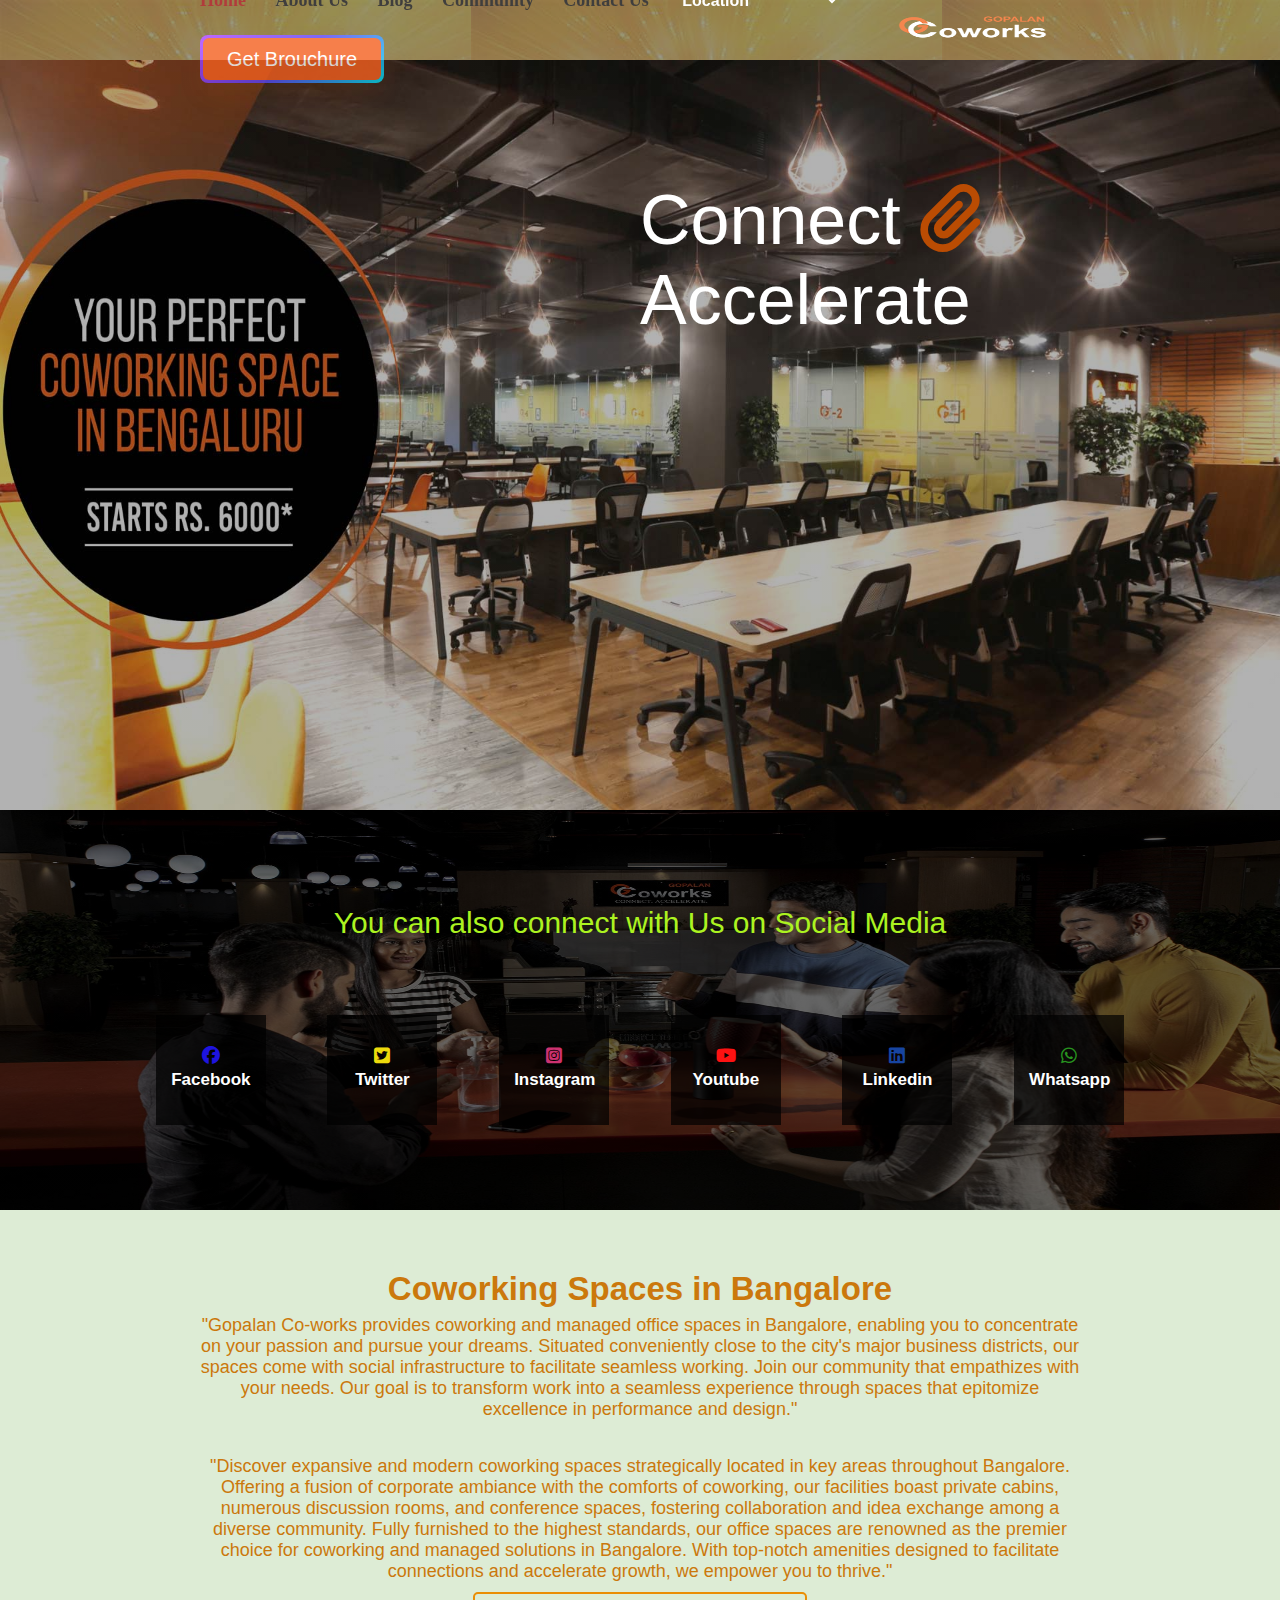
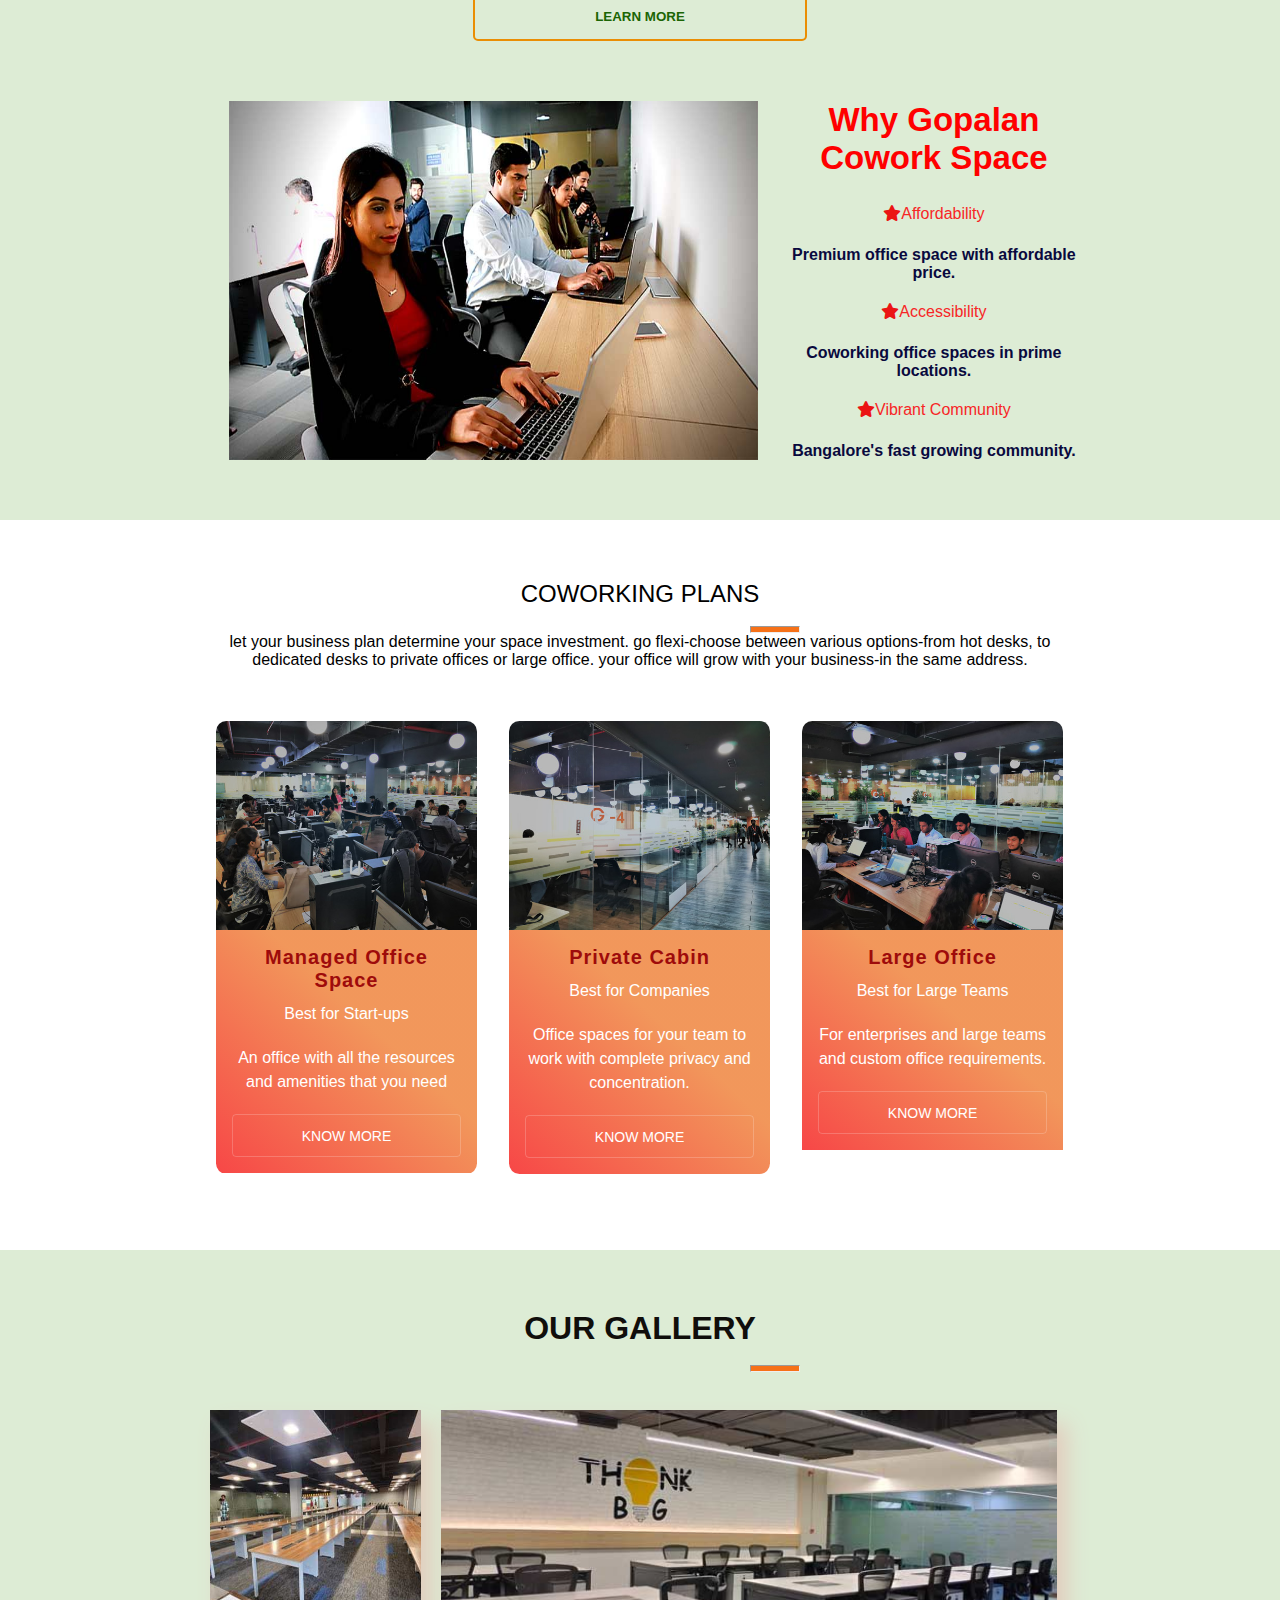
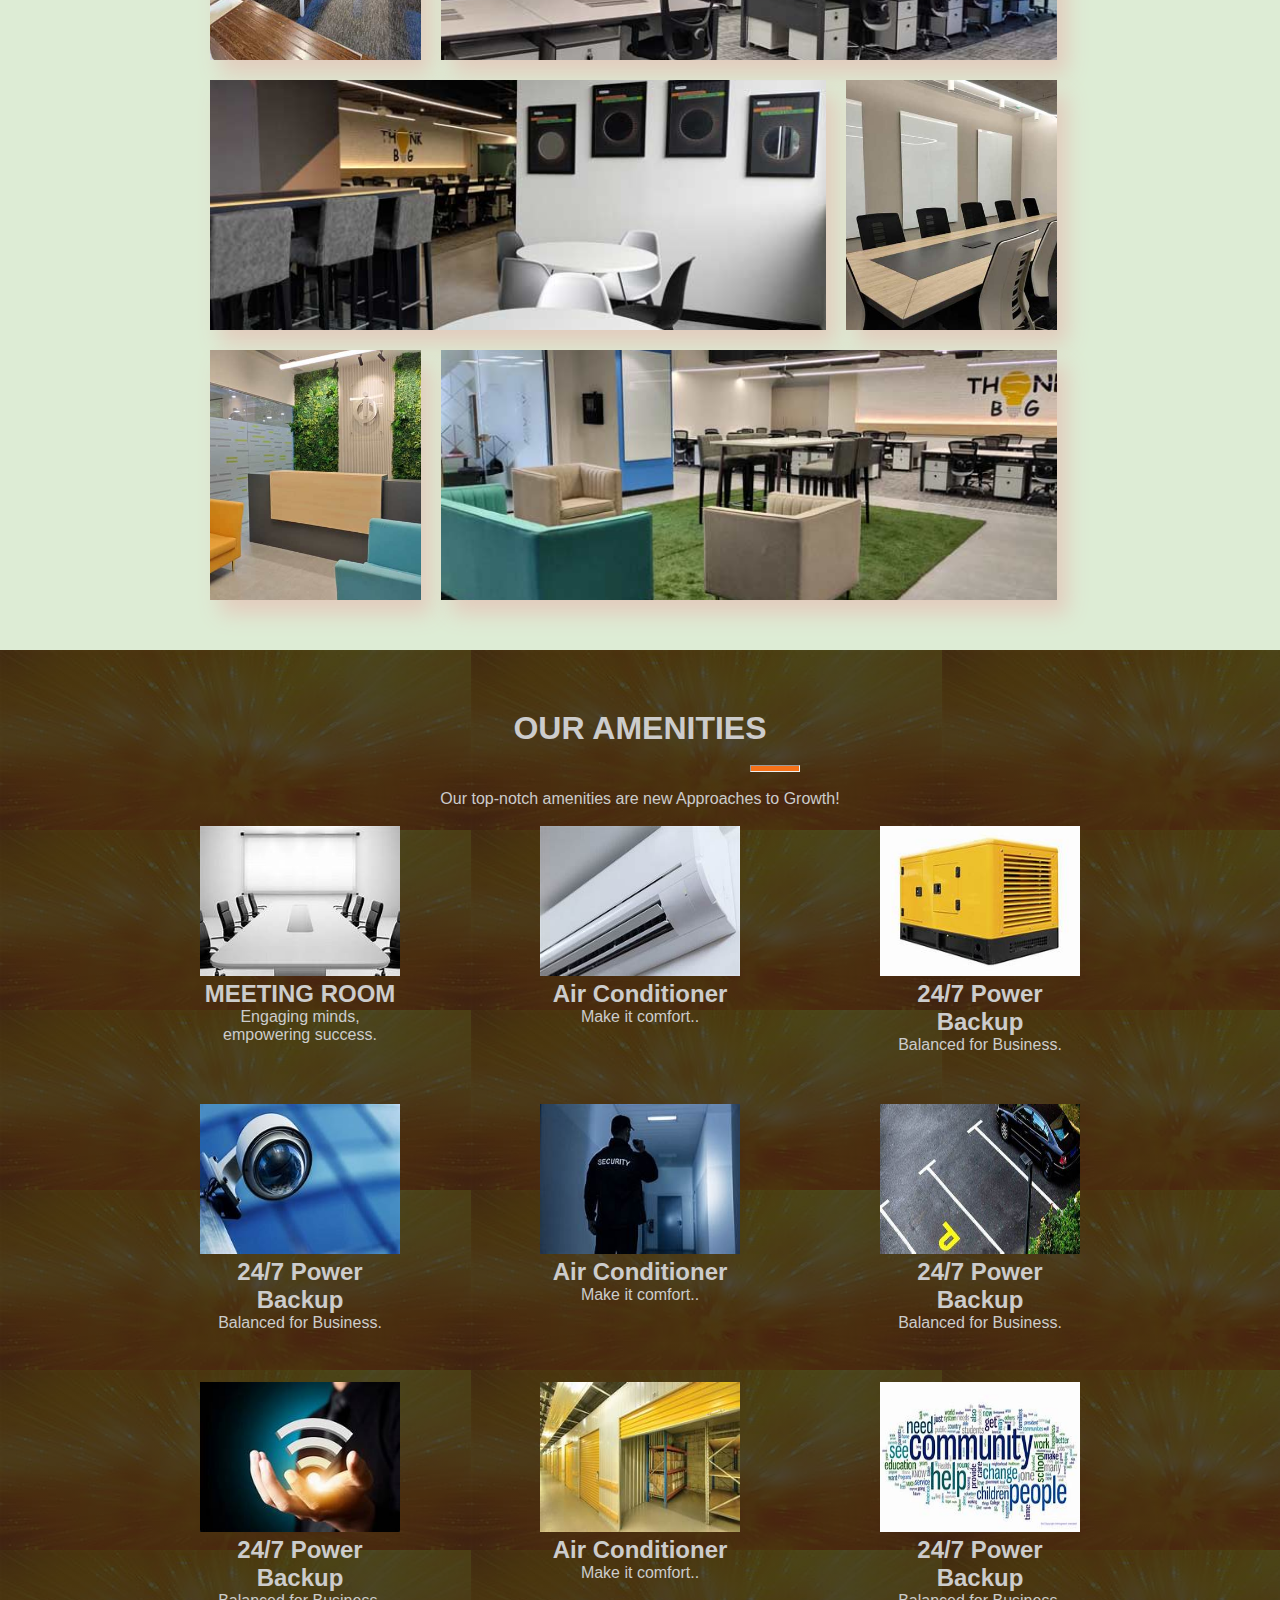
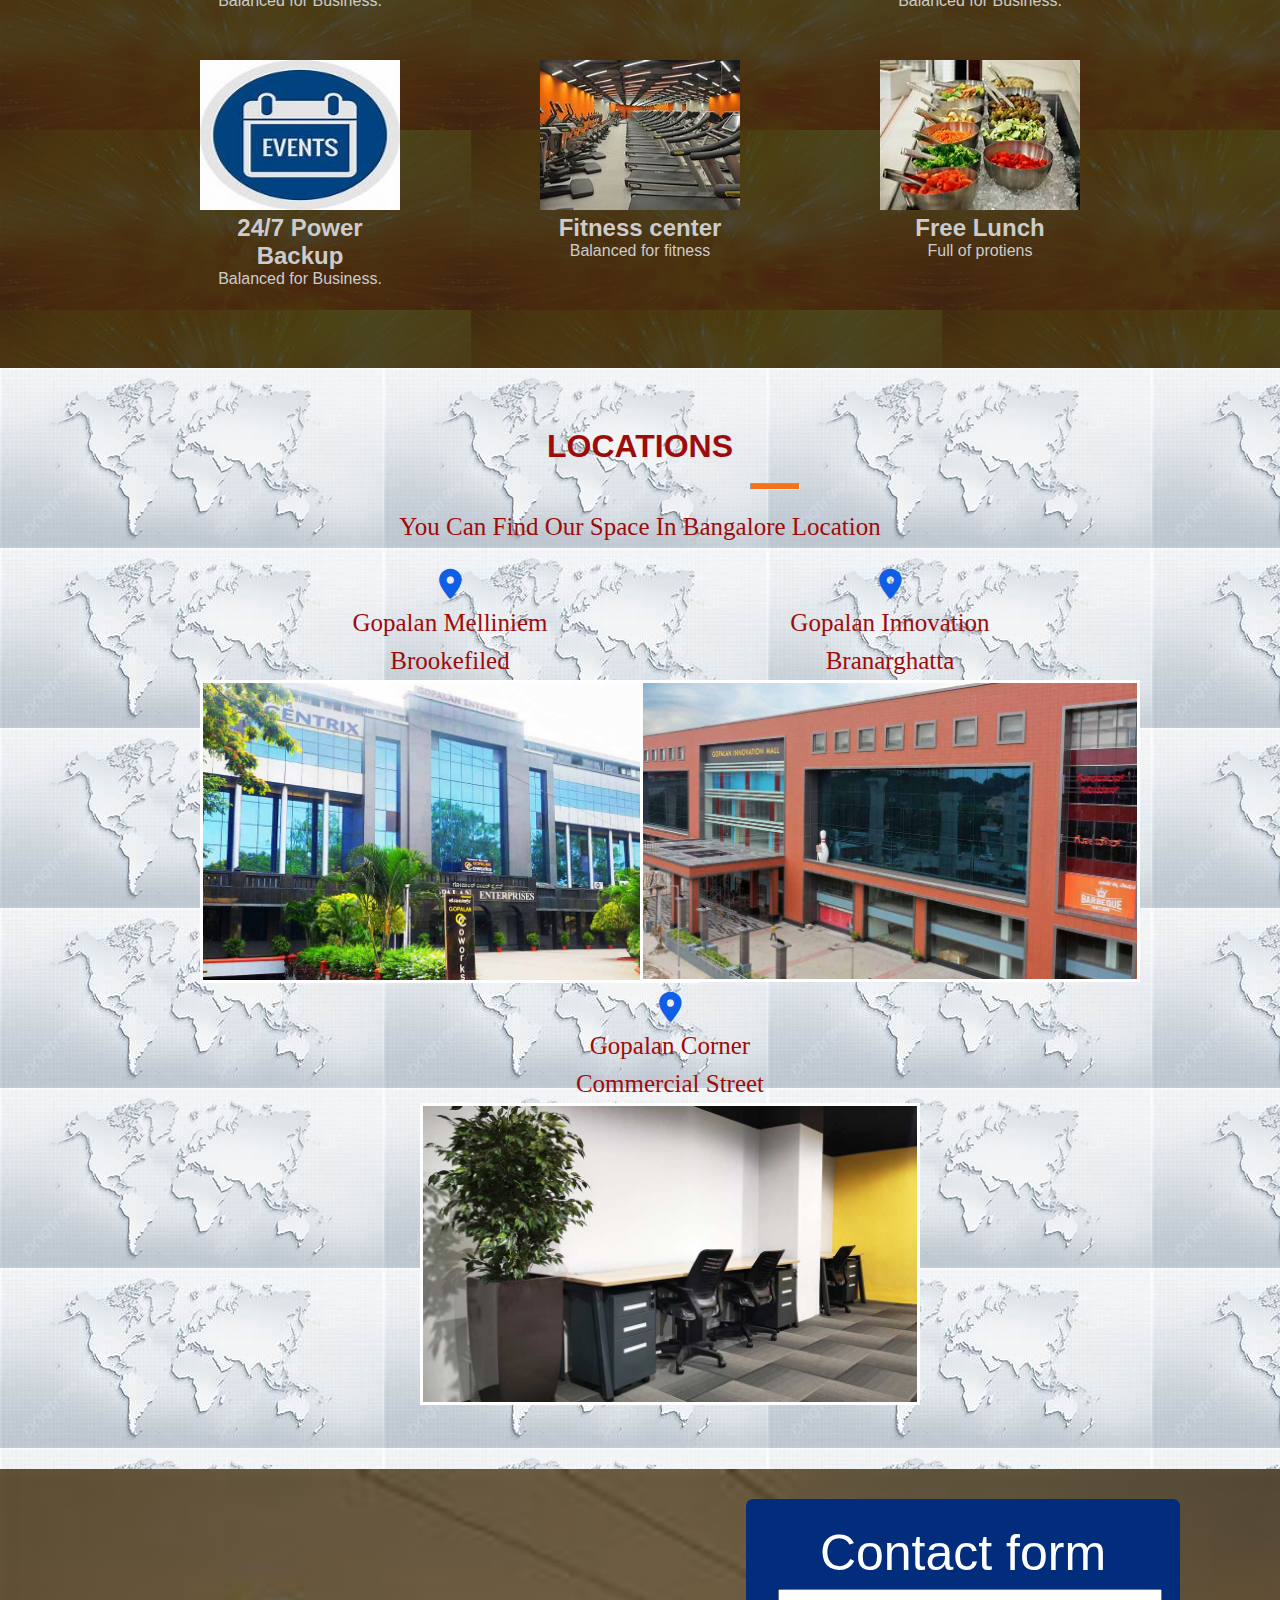
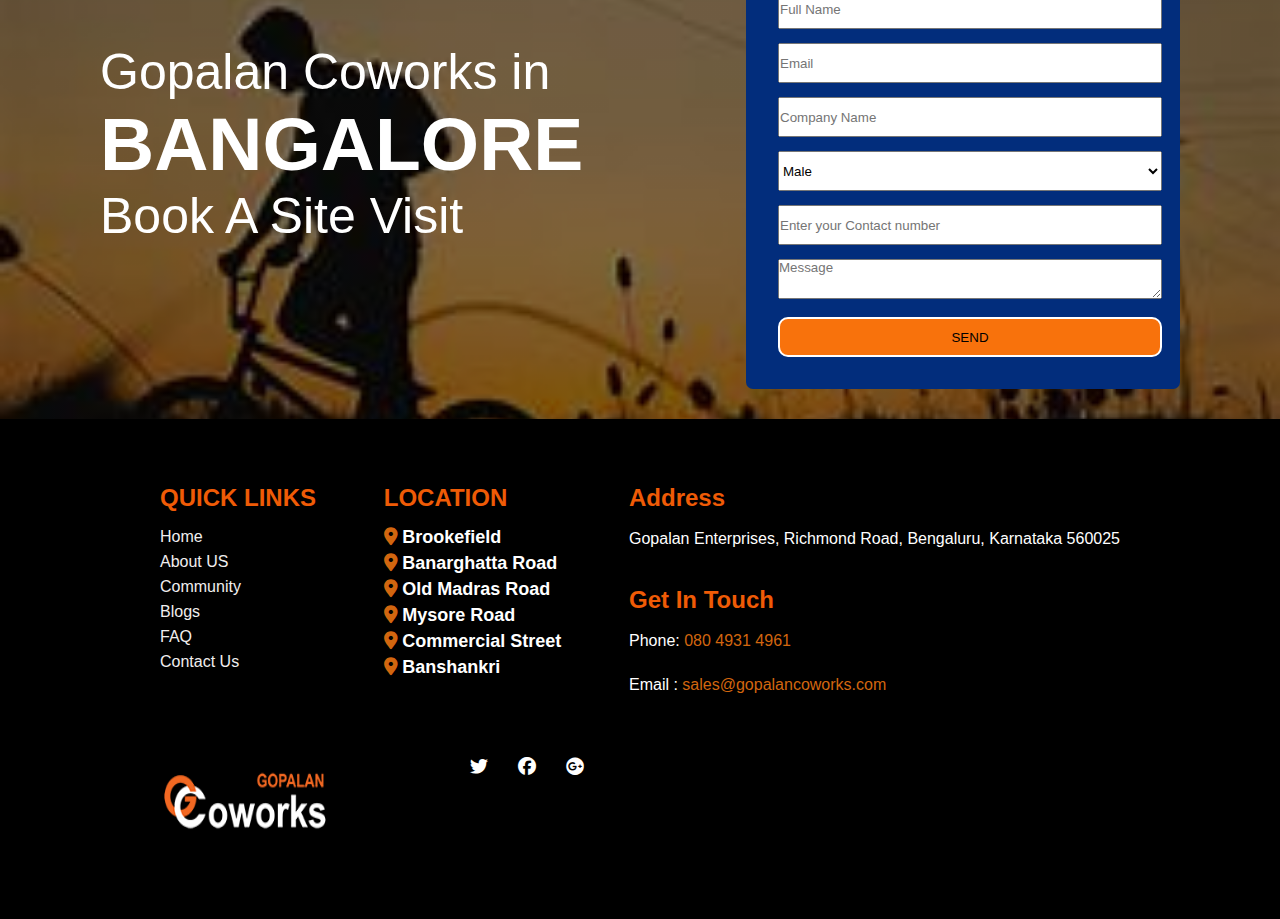
==== index.html @ 6b20ad8d "First Commit" ====
<!DOCTYPE html>
<html lang="en">
<head>
  <meta charset="UTF-8">
  <meta name="viewport" content="width=device-width, initial-scale=1.0">
  <title>Gopalan Landing Page</title>
  <link rel="stylesheet" href="https://cdnjs.cloudflare.com/ajax/libs/font-awesome/6.5.1/css/all.min.css"  />
  <link href="./asset/css/style.css" rel="stylesheet" href="">
</head>
<body>

  <!-- Header Section start here -->
  
  <header class="fixed-header">
 
        <ul>
      <li><a href="javascript:void()" class="active" style="color: #9e0b0b;">Home</a></li>
      <li><a href="/about.html" target="_blank">About Us</a></li>
      <li><a href="/blog.html" target="_blank">Blog</a></li>
      <li><a href="/community.html" target="_blank">Community</a></li>
      <li><a href="/contact.html" target="_blank">Contact Us</a></li>
      <li><select class="dropdown-block" href="javascript:void()">
          <option value="Location">Location</option>
          <option value="Brookefield">Brookefield</option>
          <option value="Old_Madras_Road">Old Madras Road</option>
          <option value="Banashankri">Banashankri</option>
          <option value="Bannerghatta">Bannerghatta</option>
          <option value="Commercial Street">Commercial Street</option>
          <option value="Mysore road">Mysore road</option>
    </select></li>
    
    <li><button onclick="Brouchure()"  class="Brouchure"><span class="text">Get Brouchure</span></button></li>

    </ul>
    <ul>
      
      <li>
        <a href="index.html">
            <img src="./asset/img/Logo-1.png" style="width: 160px;padding-top: 20px; height: 55px;">
        </a>
      </li>
           
    </ul>
  </header>

  <!-- ==========HEADER SECTION END================ -->



  <!-- ==========BANNER SECTION START================ -->

  <section class="banner">
  <div class="bannerheading">
    <h1 class="hover-2">Connect <span><i class="fa-solid fa-paperclip" style="color: #ba4c03;"></i></span>Accelerate</h1>
  </div>
  </section>

   <!-- ==========BANNER SECTION END================ -->



   <!-- =========Social Media Section Start============== -->
  
   <section class="socialmedia">
    <h3>You can also connect with Us on Social Media</h3>
    <ul>
      <li >
        <a href="https://www.facebook.com/GopalanCoworks/" target="_blank"><i class="fa-brands fa-facebook" style="color: #1e14df;"></i></a>
        <h6>Facebook</h6>
      </li>
      <li>
        <a href="https://twitter.com/gopalancoworks" target="_blank"><i class="fa-brands fa-square-twitter" style="color: #edda0c;"></i></a>
        <h6>Twitter</h6>
      </li>
      <li>
        <a href="https://www.instagram.com/gopalan.coworks/?igshid=YmMyMTA2M2Y%3D" target="_blank"><i class="fa-brands fa-square-instagram" style="color: #cd3270;"></i></a>
        <h6>Instagram</h6>
      </li>
      <li>
        <a href="https://www.youtube.com/channel/UCNbbBNodwihFKFXGX3WdL5w" target="_blank"><i class="fa-brands fa-youtube" style="color: #fd1212;"></i></a>
        <h6>Youtube</h6>
      </li>
      <li>
        <a href="https://www.linkedin.com/company/gopalan-coworks/?originalSubdomain=in" target="_blank"><i class="fa-brands fa-linkedin" style="color: #1745a1;"></i></a>
        <h6>Linkedin</h6>
      </li>
      <li>
        <a href="https://web.whatsapp.com/" target="_blank"><i class="fa-brands fa-whatsapp" style="color: #27931f;"></i></a>
        <h6>Whatsapp</h6>
      </li>
    </ul>
  </section>

   <!-- =========Social Media Section Start============== -->




   <!-- =========About US start========================== -->

   <section class="about">
    
    <div class="about1">
      <h2>Coworking Spaces in Bangalore</h2>
    <p>
      "Gopalan Co-works provides coworking and managed office spaces in Bangalore, enabling you to concentrate on your passion and pursue your dreams. Situated conveniently close to the city's major business districts, our spaces come with social infrastructure to facilitate seamless working. Join our community that empathizes with your needs. Our goal is to transform work into a seamless experience through spaces that epitomize excellence in performance and design."
    </p>
    <br>
    <br>
    <p>"Discover expansive and modern coworking spaces strategically located in key areas throughout Bangalore. Offering a fusion of corporate ambiance with the comforts of coworking, our facilities boast private cabins, numerous discussion rooms, and conference spaces, fostering collaboration and idea exchange among a diverse community. Fully furnished to the highest standards, our office spaces are renowned as the premier choice for coworking and managed solutions in Bangalore. With top-notch amenities designed to facilitate connections and accelerate growth, we empower you to thrive."</p>
    <button onclick="redirectyoaboutpage()">LEARN MORE</button>
    </div>
    
    <div class="about2">
       <div class="aboutimg">
          <img src="/asset/img/aboutimg.jpg" alt="">
       </div>
       <div class="abouttext">
       
           <h2>Why Gopalan Cowork Space</h2>
           <br>
       
           <ul>
            <li>
              <h3 style="color: rgb(247, 38, 38);"><i class="fa-solid fa-star fa-beat" style="color: #eb1414;"></i>Affordability</h3><h4>Premium office space with affordable price.</h4>
            </li>
            <br>
            <li>
              <h3 style="color: rgb(247, 38, 38);"><i class="fa-solid fa-star fa-beat" style="color: #eb1414;"></i>Accessibility</h3><h4>Coworking office spaces in prime locations.</h4>
            </li>
            <br>
            <li>
              <h3 style="color: rgb(247, 38, 38);"><i class="fa-solid fa-star fa-beat" style="color: #eb1414;"></i>Vibrant Community</h3><h4>Bangalore's fast growing community.</h4>
            </li>
          </ul>

       </div>
    </div>

   </section>
 
   <!-- =========About US end============================ -->
  



   <!-- =========CO-WORKING PLANS START=================== -->
    
   <section class="Coworkplans">

    <h1>COWORKING PLANS</h1>
    <br>
    <hr>
       <p>let your business plan determine your space investment. go flexi-choose between various options-from hot desks, to dedicated desks to private offices or large office. your office will grow with your business-in the same address.</p>

       <br>
       <br>

       <div class="main">
  <ul class="cards">
    <li class="cards_item">
      <div class="card">
        <div class="card_image"><img src="/asset/img/pic1.jpg"></div>
        <div class="card_content">
          <h2 class="card_title">Managed Office Space</h2>
          <h3>Best for Start-ups</h3>
          <p class="card_text">An office with all the resources and amenities that you need</p>
          <button onclick="Knowmore()" class="btn card_btn">Know More</button>
        </div>
      </div>
    </li>
    <li class="cards_item">
      <div class="card">
        <div class="card_image"><img src="/asset/img/pic2.jpg"></div>
        <div class="card_content">
          <h2 class="card_title">Private Cabin</h2>
          <h3>Best for Companies</h3>
          <p class="card_text">Office spaces for your team to work with complete privacy and concentration.</p>
          <button onclick="Knowmore()" class="btn card_btn">Know More</button>
        </div>
      </div>
    </li>
    <li class="cards_item">
      <div class="card">
        <div class="card_image"><img src="/asset/img/pic3.jpg"></div>
        <div class="card_content">
          <h2 class="card_title">Large Office</h2>
          <h3>Best for Large Teams</h3>
          <p class="card_text">For enterprises and large teams and custom office requirements.</p>
          <button onclick="Knowmore()"  class="btn card_btn">Know More</button>
        </div>
      </div>
    </li>
  </div>
   </section>
   <!-- =========CO-WORKING PLANS START=================== -->




   <!-- ========PHOTO GALLERY START======================= -->
   
   <section class="gallery">

    <h1>OUR GALLERY</h1>
    <br>
    <hr>
    <br>

    <div class="galleryContainer">
      <div class="galleryrow">
        <div class="img img-1"></div>
        <div class="img img-2"></div>
        <div class="img img-3"></div>
        <div class="img img-4"></div>
        <div class="img img-5"></div>
        <div class="img img-6"></div>
      </div>
  </div>


    

  
</section>
   
   <!-- ========PHOTO GALLERY START======================= -->





   <!-- =============== AMENITIES SECTION START ========== -->
 
   <section class="amenities">

    <h1>OUR AMENITIES</h1>
    <br>
    <hr>
    <br>
    <p>Our top-notch amenities are new Approaches to Growth!</p>
    <br>

    <div class="amenties-card-container">
      <div class="amenties-card">
          <img src="/asset/img/am1.jpeg" alt="Card 1">
          <h2>MEETING ROOM</h2>
          <p>Engaging minds, empowering success.</p>
      </div>
      <div class="amenties-card">
          <img src="/asset/img/am2.jpeg" alt="Card 1">
          <h2>Air Conditioner</h2>
          <p> Make it comfort..</p>
      </div>
      <div class="amenties-card">
          <img src="/asset/img/am3.jpeg" alt="Card 1">
          <h2>24/7 Power Backup</h2>
          <p> Balanced for Business.</p>
      </div>
      <div class="amenties-card">
        <img src="/asset/img/am4.jpeg" alt="Card 1">
        <h2>24/7 Power Backup</h2>
        <p> Balanced for Business.</p>
    </div>
    <div class="amenties-card">
      <img src="/asset/img/am5.jpeg" alt="Card 1">
      <h2>Air Conditioner</h2>
      <p> Make it comfort..</p>
  </div>
  <div class="amenties-card">
      <img src="/asset/img/am6.jpeg" alt="Card 1">
      <h2>24/7 Power Backup</h2>
      <p> Balanced for Business.</p>
  </div>
  <div class="amenties-card">
    <img src="/asset/img/am7.jpeg" alt="Card 1">
    <h2>24/7 Power Backup</h2>
    <p> Balanced for Business.</p>
  </div>
  <div class="amenties-card">
    <img src="/asset/img/am8.jpeg" alt="Card 1">
    <h2>Air Conditioner</h2>
    <p> Make it comfort..</p>
</div>
<div class="amenties-card">
    <img src="/asset/img/am9.jpeg" alt="Card 1">
    <h2>24/7 Power Backup</h2>
    <p> Balanced for Business.</p>
</div>
<div class="amenties-card">
  <img src="/asset/img/am10.jpeg" alt="Card 1">
  <h2>24/7 Power Backup</h2>
  <p> Balanced for Business.</p>
</div>
<div class="amenties-card">
  <img src="/asset/img/am11.jpeg" alt="Card 1">
  <h2>Fitness center</h2>
  <p> Balanced for fitness</p>
</div>
<div class="amenties-card">
  <img src="/asset/img/am12.jpeg" alt="Card 1">
  <h2>Free Lunch</h2>
  <p> Full of protiens</p>
</div>
      
  </div>
      
   </section>
  
   <!-- =============== AMENITIES SECTION END ========== -->




   <!-- ================Co-Work Space location START================ -->

   <section class="slideshow location">
    <h1>LOCATIONS</h1>
    <br>
    <hr>
    <br>
    <p>You Can Find Our Space In Bangalore Location</p>
    <br>
   <div class="left">
    <div class="row small">
      <div class="imagegroup" style="animation-delay: 1s;">
       <div>
         <i class="fa-solid fa-location-dot" style="color: #105ee5;"></i>
         <p>Gopalan Melliniem  </p>
         <p>Brookefiled</p>
         <img src="asset/img/LOC1.jpg" >
       </div>
       <div>
         <i class="fa-solid fa-location-dot" style="color: #105ee5;"></i>
         <p>Gopalan Signature  </p>
         <p>Old Madras Road</p>
         <img src="asset/img/loc2.jpg" >
       </div>
       
      </div>

   </div>
   </div>

   <div class="right">
    <div class="row small">
      <div class="imagegroup" style="animation-delay: 1s;">
       <div>
         <i class="fa-solid fa-location-dot" style="color: #105ee5;"></i>
         <p>Gopalan Innovation   </p>
         <p>Branarghatta</p>
         <img src="asset/img/loc3.jpg" >
       </div>
       <div>
         <i class="fa-solid fa-location-dot" style="color: #105ee5;"></i>
         <p>Gopalan Promanade  </p>
         <p>Banashankri</p>
         <img src="asset/img/loc4.jpg" >
       </div>
       
      </div>
    </div>
   </div>

   
   <div class="center">
    <div class="row small">
      <div class="imagegroup" style="animation-delay: 1s;">
       <div>
         <i class="fa-solid fa-location-dot" style="color: #105ee5;"></i>
         <p>Gopalan Corner  </p>
         <p>Commercial Street</p>
         <img src="asset/img/loc5.jpg" >
       </div>
       <div>
         <i class="fa-solid fa-location-dot" style="color: #105ee5;"></i>
         <p>Gopalan Legacy  </p>
         <p>Mysore Road</p>
         <img src="asset/img/loc6.jpg" >
       </div>
       
      </div>
      
    </div>

   </div>

  
  </section>

  <!-- ================Co-Work Space location END================ -->


  


   <!-- ===============QUOTE SECTION START================ -->

   <section class="quote">
    <main>
      <h1>
        Gopalan Coworks in  
         <span>BANGALORE</span>
        Book A Site Visit
       </h1>
    </main>

    <aside>
      <div class="container">
        <h1 >Contact form</h1>
        <form action="https://formspree.io/f/xeqyvear" method="POST">
            <input type="text" name="Name" placeholder="Full Name" required>
            <input  type="email" name="Email" placeholder="Email" required>
            <input  type="text" name="Compname" placeholder="Company Name" required>
            <select  name="Gender">
                <option>Male</option>
                <option>Female</option>
                <option>Other</option>
            </select>

            <input type="tel" name="contact" placeholder="Enter your Contact number" required>
            <textarea name="Message" cols="20" rows="5" placeholder="Message" required ></textarea>
            <button type="Submit">SEND</button>


        </form>

    </div>
       <!-- <form action="https://formspree.io/f/xeqyvear" method="POST">
              <table>
                <tr>
                  <td colspan="2"><h2>CONTACT US TODAY</h2></td>
                  </td>
                </tr>
                <tr>
                  <td><input type="text" placeholder="FIRST NAME"></td>
                  <td><input type="text" placeholder="LAST NAME"></td>
                </tr>
                <tr>
                  <td colspan="2">
                    <input type="text" placeholder="COMPANY NAME">
                  </td>
                </tr>
                <tr>
                  <td><input type="email" placeholder="EMAIL"></td>
                  <td><input type="text" placeholder="PHONE"></td>
                </tr>
                <tr>
                  <td colspan="2">
                    <textarea name="msg" style="height:150px ;"></textarea>
                  </td>
                </tr>
                <tr>
                  <td colspan="2">
                    <p>Submit to get Quotes</p> 
                    <button type="submit">SUBMIT </button>
                  </td>
                </tr>

              </table>
       </form> -->
    </aside>
  </section>

   <!-- ===============QUOTE SECTION START================ -->





  <!-- ============FOOTER SECTION START HERE====================== -->

  
<!-- FOOTER SECTION START -->
<section class="footer">
  
  <div class="topfooter">
       <div class="links">
         <h2 >QUICK LINKS</h2>
         <ul>
           <li>Home</li>
           <li>About US</li>
           <li>Community</li>
           <li>Blogs</li>
           <li>FAQ</li>
           <li>Contact Us</li>
         </ul>
       </div>
       
       <div class="loc">
         <h2 >LOCATION</h2>
         <ul>
           <li><a href="javascript:void()"><i class="fa-solid fa-location-dot" style="color: #d2660f;"></i> <span>Brookefield</span></a></li>
           <li><a href="javascript:void()"><i class="fa-solid fa-location-dot" style="color: #d2660f;"></i> <span>Banarghatta Road</span></a></li>
           <li><a href="javascript:void()"><i class="fa-solid fa-location-dot" style="color: #d2660f;"></i> <span>Old Madras Road</span></a></li>
           <li><a href="javascript:void()"><i class="fa-solid fa-location-dot" style="color: #d2660f;"></i> <span>Mysore Road</span></a></li>
           <li><a href="javascript:void()"><i class="fa-solid fa-location-dot" style="color: #d2660f;"></i> <span>Commercial Street</span></a></li>
           <li><a href="javascript:void()"><i class="fa-solid fa-location-dot" style="color: #d2660f;"></i> <span>Banshankri</span></a></li>
         </ul>
     
       </div>
     
       <div class="details">
         <h2 >Address</h2>
           <h3>Gopalan Enterprises, Richmond Road, Bengaluru, Karnataka 560025</h3>  
           <h2 >Get In Touch</h2>
           <h3>Phone:<span style="color: #d2660f;"> 080 4931 4961</span> </h3>  
           <h3>Email : <span style="color: #d2660f;"> sales@gopalancoworks.com</span> </h3>
       </div>

  </div>

   <div class="lowerfooter">
       <div>
         <img src="./asset/img/Logo-1.png" alt="logo" width="170px" height="90px">
       </div>

  
       <div class="SocialMedia">
          <ul>
           <li>
             <a href="javascript:void()"><i class="fa-brands fa-twitter"></i></a>
           </li>
           <li>
             <a href="javascript:void()"><i class="fa-brands fa-facebook"></i></a>
           </li>
           <li>
             <a href="javascript:void()"><i class="fa-brands fa-google-plus"></i></a>
           </li>
          </ul>
          

       </div>
   </div>
</section>
<!-- FOOTER SECTION END -->

  <!-- ============FOOTER SECTION END HERE  ====================== -->

<script src="/asset/js/script.js"></script>
</body>
</html>
---- asset/css/style.css ----
@import url('https://fonts.googleapis.com/css2?family=Poppins&display=swap');


*{
    margin: 0px;
    padding: 0px;
    box-sizing: border-box;
    font-family:'Segoe UI', Tahoma, Geneva, Verdana, sans-serif;
}

/* HEADER SECTION START--------------- */
a{
    color: #100e0d;
    text-decoration: none;
    font-size: large;
    font-family: 'Lucida Sans';
    font-weight: bolder;
}

header{
    width: 100%;
    height: 60px;
    background-image: linear-gradient(rgba(0,0,0,0.5),rgba(0,0,0,0.5)),url(/asset/img/bg+amm.jpeg);
    display: flex;
    justify-content: space-between;
    color: #fff;
    line-height: 60px;
    align-items: center;
    padding: 0px 200px;
    opacity: 0.8 !important; 
  
}

.fixed-header{
    position: sticky;
    top: 0;
    z-index: 999;
}

header ul li{
   margin-right: 25px;
   display: inline-block;
}

.dropdown-block{
    background: none;
    border: none;
    color: white;
    font-size: 16px;
    font-weight: bold;
 }

 .dropdown-block option{
    background-color: rgb(241, 98, 31);
    height: 30px;
    font-size: 20px;
    font-family: 'Gill Sans', 'Gill Sans MT', Calibri, 'Trebuchet MS', sans-serif;
    color: white;
 }

 .Brouchure{
    align-items: center;
      background-image: linear-gradient(144deg,#AF40FF, #5B42F3 50%,#00DDEB);
      border: 0;
      border-radius: 8px;
      box-shadow: rgba(178, 88, 4, 0.2) 0 15px 30px -5px;
      box-sizing: border-box;
      color: #FFFFFF;
      display: flex;
      font-family: Phantomsans, sans-serif;
      font-size: 20px;
      justify-content: center;
      line-height: 0.5em;
      max-width: 100%;
      min-width: 100px;
      padding: 3px;
      text-decoration: none;
      user-select: none;
      -webkit-user-select: none;
      touch-action: manipulation;
      white-space: nowrap;
      cursor: pointer;
  
 }
 .Brouchure:active,
 .Brouchure:hover {
   outline: 0;
 }
 
 .Brouchure span {
   background-color: rgb(244, 95, 31);
   padding: 16px 24px;
   border-radius: 6px;
   width: 100%;
   height: 100%;
   transition: 300ms;
 }
 
 .Brouchure:hover span {
   background: none;
 }
 
 /* @media (min-width: 768px) {
   .button-64 {
     font-size: 24px;
     min-width: 196px;
   }
 } */

header ul li a{
   font-weight: 600;
 }

header img{
    width: 70px;
    height: 70px;
    padding-right: 5px;
}

header ul li a.active{
    color:rgb(250, 103, 128);
  }
 /* HEADER SECTION END--------------- */



 /* BANNER SECTION ------------------*/

 .banner{
    background-image: linear-gradient(rgba(0,0,0,0.3),rgba(0,0,0,0.3)),url(../img/bg1.jpg);
    width: 100%;
    height:750px;
    background-size:100% 100% ;
    padding: 0px 200px;
    position: relative;
    
 }

 .banner h1{
    font-size: 70px;
    font-weight: lighter;
    position: absolute;
    top:120px;
    left:50%;
    color: #fff;
 } 


 .hover-2 {
    background: 
      linear-gradient(#ea7434 0 0) 
      bottom/100% var(--_d, 0) no-repeat;  /*This will make the up and down effect */
    transition: 0.3s;
  }
  
  .hover-2:hover {
    --_d: 100%;
  }

/* Banner section end------------------ */



/* SOCIAL MEDIA SECTION START---------------- */
 
 .socialmedia{
    background-image: linear-gradient(rgba(0,0,0,0.6),rgba(0,0,0,0.6)),url(../img/bg2.jpg);
    background-size: 100% 100%;
    width: 100%;
    height: 400px;
    color: #fff;
    padding:50px 125px;
  }
 
  .socialmedia h3{
    padding-top: 40px;
    text-align: center;
    font-size: 30px;
    font-family:Phantomsans, sans-serif ;
    color: rgb(172, 243, 32);
  }
  .socialmedia ul{
    display: flex;
    justify-content: space-around; 
    list-style: none;
    padding-top: 50px;
  }
 
  .socialmedia ul li{
    color: #fff;
    width: 110px;
    height: 110px;
    background-color:rgba(0,0,0,0.7);
    text-align: center;
    text-decoration: none;
    padding:15px;
    font-size: 35px;
 
  } 
 
  .socialmedia ul li h6{
    font-size: 17px;
    font-weight:bolder;
  }
 
/* SOCIAL MEDIA SECTION START---------------- */



/* ======ABOUT COMPANY START=================== */


.about{
    width: 100%;
    height: auto;
    padding: 60px 200px;
    background-color:#ddecd5;
    color: rgb(203, 120, 12);
    text-align: center;
}

.about h2{
    font-size: 33px;
    margin-bottom: 7px;
}

.about p{
    font-size: 18px;
    font-weight: normal;
}

.about button{
    padding: 15px 120px;
    font-weight: bold;
    color: rgb(27, 101, 4);
    background-color:  #ddecd5;
    border: 2px solid rgb(234, 142, 4);
    border-radius: 5px;
    margin-top: 10px;
    margin-bottom: 60px;
}

.about2{
    display: flex;
}

.aboutimg img{
    width: 90%;
    height: 100%;
}

.abouttext ul{
    color: rgb(9, 9, 62);
}

.abouttext h2{
    color: red;
}

.abouttext ul li{
    list-style-type: none;
}
/* ======ABOUT COMPANY END=================== */


/* ======Coworkplans part start============== */

.Coworkplans{
    width: 100%;
    height: auto;
    padding: 60px 200px;
    text-align: center;
    font-family:Cambria, Cochin, Georgia, Times, 'Times New Roman', serif;
}

hr{
    width: 50px;
    height: 7px;
    background-color: 
    rgb(246, 113, 24);
    justify-content: center;
    margin-left: 550px;
}


  
.Coworkplans h1 {
      font-size: 24px;
      font-weight: 400;
      text-align: center;
  }
  
  .Coworkplans img {
    height: auto;
    max-width: 100%;
    vertical-align: middle;
  }
  
  .Coworkplans .btn {
    color: #ffffff;
    padding: 0.8rem;
    font-size: 14px;
    text-transform: uppercase;
    border-radius: 4px;
    font-weight: 400;
    display: block;
    width: 100%;
    cursor: pointer;
    border: 1px solid rgba(255, 255, 255, 0.2);
    background: transparent;
  }
  
  .Coworkplans .btn:hover {
    background-color: rgba(255, 255, 255, 0.20);
  }
  
  .Coworkplans .cards {
    display: flex;
    flex-wrap: wrap;
    list-style: none;
    margin: 0;
    padding: 0;
  }

  .Coworkplans .card {
    border-radius: 0.65rem;
    display: flex;
    flex-direction: column;
    overflow: hidden;
  }
  
  .Coworkplans .cards_item {
    width: 33.3%;
    display: flex;
    padding: 1rem;
    height: auto;
    border-radius: 0.65rem;
  }
  
  /* @media (min-width: 40rem) {
    .cards_item {
      width: 50%;
    }
  }
  
  @media (min-width: 56rem) {
    .cards_item {
      width: 33.3333%;
    }
  }
   */
   
  
  .Coworkplans .card_content {
    padding: 1rem;
    background: linear-gradient(to bottom left, #f19253f3 40%, #f74747 100%);
  }
  
  .Coworkplans .card_title {
    color: #9e0b0b;
    font-size: 20px;
    font-weight: 700;
    letter-spacing: 1px;
    margin: 0px;
    padding-bottom: 10px;
  }
  
  .Coworkplans .card_text , h3 {
    color: #ffffff;
    font-size: 16px;
    line-height: 1.5;
    margin-bottom: 1.25rem;    
    font-weight: 400;
  }
  

/* ======Coworkplans part start============== */





/* ======GALLERY PHOTOS START================ */

.gallery{
    width: 100%;
    height: 1000px;
    padding: 60px 200px;
    background-color: #ddecd5;
    color: rgb(16, 14, 11);
    text-align: center;
}

.galleryContainer {
    display: flex;
    align-items: center;
    justify-content: center;
    margin: 0 auto;
  }
  
  .galleryrow {
    width: 100%;
    max-width: 1000px;
    margin: 10px 0;
    display: flex;
    flex-wrap: wrap;
    height: 500px; 
  }
  
  .img {
    height: 50%;
    margin: 10px;
    box-shadow: 10px 14px 20px 0px rgba(226,204,189,1);
  }
  
  .img-1{
    background: url('/asset/img/G1.jpg') no-repeat center center;
    background-size: cover;
    width: 100%;
    
  }
  
  .img-2{
    background: url('/asset/img/G2.jpg') no-repeat center center;
    background-size: cover;
    width: 100%;
  }
  
  .img-3{
    background: url('/asset/img/G3.jpg') no-repeat center center;
    background-size: cover;
    width: 100%;
    
  }
  
  .img-4 {
    background: url('/asset/img/G4.jpg') no-repeat center center;
    background-size: cover;
    width: 100%;
  }
  
  .img-5 {
    background: url('/asset/img/G5.jpg') no-repeat center center;
    background-size: cover;
    width: 100%;
  }

  .img-6 {
    background: url('/asset/img/G6.jpg') no-repeat center center;
    background-size: cover;
    width: 100%;
  }
    
    .img{
      height: 50%;  
    }
    
    .img-1,
    .img-4,
    .img-5 {
      width: 24%;
    }
  
    .img-2,
    .img-3 ,
    .img-6{
      width: 70%;
    }
 
    .img:hover{
            transform: scale(1.1);
    }

/* ===================GALLERY PART ENDS HERE======================= */



/* ==============AMENITIES PART START HERE========================= */

.amenities{
    width: 100%;
    height: 100%;
    padding: 60px 200px;
    background-color: #8feef5;
    text-align: center;
    color: #ccc;
    background-image: linear-gradient(rgba(0,0,0,0.7),rgba(0,0,0,0.7)),url(/asset/img/bg+amm.jpeg);
    width: 100%;
}


.amenties-card-container {
    display: flex;
    flex-wrap: wrap;
    justify-content: space-between;
    word-wrap: break-word;
    gap: 30px;
}
.amenties-card {
    width: 200px;
    margin-bottom: 20px;
    text-align: center;
}

.amenties-card img{
    width: 200px;
    height: 150px;
}


/* ==============AMENITIES PART ENDS HERE========================= */




/* =================LOCATION START================================ */

/*general styles*/



/*slideshow styles*/

.location{
    background-image: url("/asset/img/bg_location.jpeg") ;
    /* background-image: linear-gradient(rgba(0,0,0,0.7),rgba(0,0,0,0.7)),url(/asset/img/loc+bg.jpg); */
    padding: 60px 200px;
    text-align: center;
    color: #9e0b0b;
    margin-left: auto;
    margin-right: auto;
    overflow: hidden;

}

.location p {
    position: relative;
    font-size: 25px;
    padding: 5px;
    font-family: cursive
  }

  .location i{
    position: relative;
    font-size: 30px;
    padding: 5px;
  }

 .row {
    display: flex;
    overflow: hidden;
    width: 500px;
   }
 .imagegroup {
    display: flex;
    width: 100%;
   }
 .imagegroup img{
   flex-shrink: 0;
   object-fit: cover;
   border: 3px solid white;
   width: 500px;
 }
 .imagegroup {
    animation: travel 15s ease-in-out infinite;
   }
 @keyframes travel {
    0%, 100% {
       transform: translate3d(0,0,0);
     }
    50% {
       transform: translate3d(-100%,0,0);
     }
  }

  .left{
    float: left;
    width: 50%;
  }

  .right{
    float: right;
    width: 50%;

  }
  .center{
    margin-left: 25%;
  }
/* =================LOCATION END ================================== */



/* =================Quote srction start============================ */

.quote{
    height:550px;
    width: 100%;
    background: linear-gradient(rgba(0,0,0,0.5),rgba(0,0,0,0.5)),
                url(/asset/img/road_bg.jpeg);
    background-size: cover;
    color: white;
    display: flex;
    justify-content: space-between;
    align-items: center;
    padding: 0px 100px;
}

.quote form{
    width: 24rem;
}

.quote h1{
    font-size: 50px;
    font-weight: normal;
}

.quote h1 span{
    font-size: 75px;
    display: block;
    font-weight: 600;
}

.quote aside{
    padding: 25px;
    
    background-color: #022D7C;
    text-align: center;
    border-radius: 7px;
}

.quote aside input[type],
.quote aside textarea,
.quote aside select{
    width: 100%;
    height:40px ;
    margin: 7px;
}

.quote aside button{
    width: 100%;
    height:40px ;
    margin: 7px;
    background-color: rgb(248, 114, 12);
    border: 2px solid white;
    border-radius: 10px;

}
/* ========================Quote section End================ */


/* ================Footer part start ==============================*/
.footer{
    width: 100%;
    height: 500px;
    padding: 50px 160px;
    background-color: black;
    
 }
 
 .topfooter{
    display: flex;
    justify-content: space-between;
 }
 
 .footer h2{
    color: #ef5b06;
    padding: 15px 0px;
 }
 
 .footer ul li{
    list-style: none;
    line-height: 20px;
    margin-bottom: 5px;
    color: #f0eeee;
 }

 .footer ul li i{
    color: white;
 }
 
 .footer ul li a span{
    color: white;
    font-weight: bold;
 }
 

 
 .lowerfooter{
    display: flex;
    margin-top: 40px;
    color: #fff;
    gap: 100px;
 }
 
 .lowerfooter div ul{
    display: flex;
    justify-content: space-between;
    padding-left: 10px;
    width: 0%;
    font-size: 16px;
    font-weight: 900;
 }
 
 
 .SocialMedia ul li a{
    padding-left: 30px;
 }
 /* Footer part end */
 



 .boxx{
    margin-top: 100px;
    text-align: center;
    color: white;
    padding: 20px 200px;
    background-image: linear-gradient(rgba(0,0,0,0.7),rgba(0,0,0,0.7)),url(/asset/img/background_page.jpg);
 }
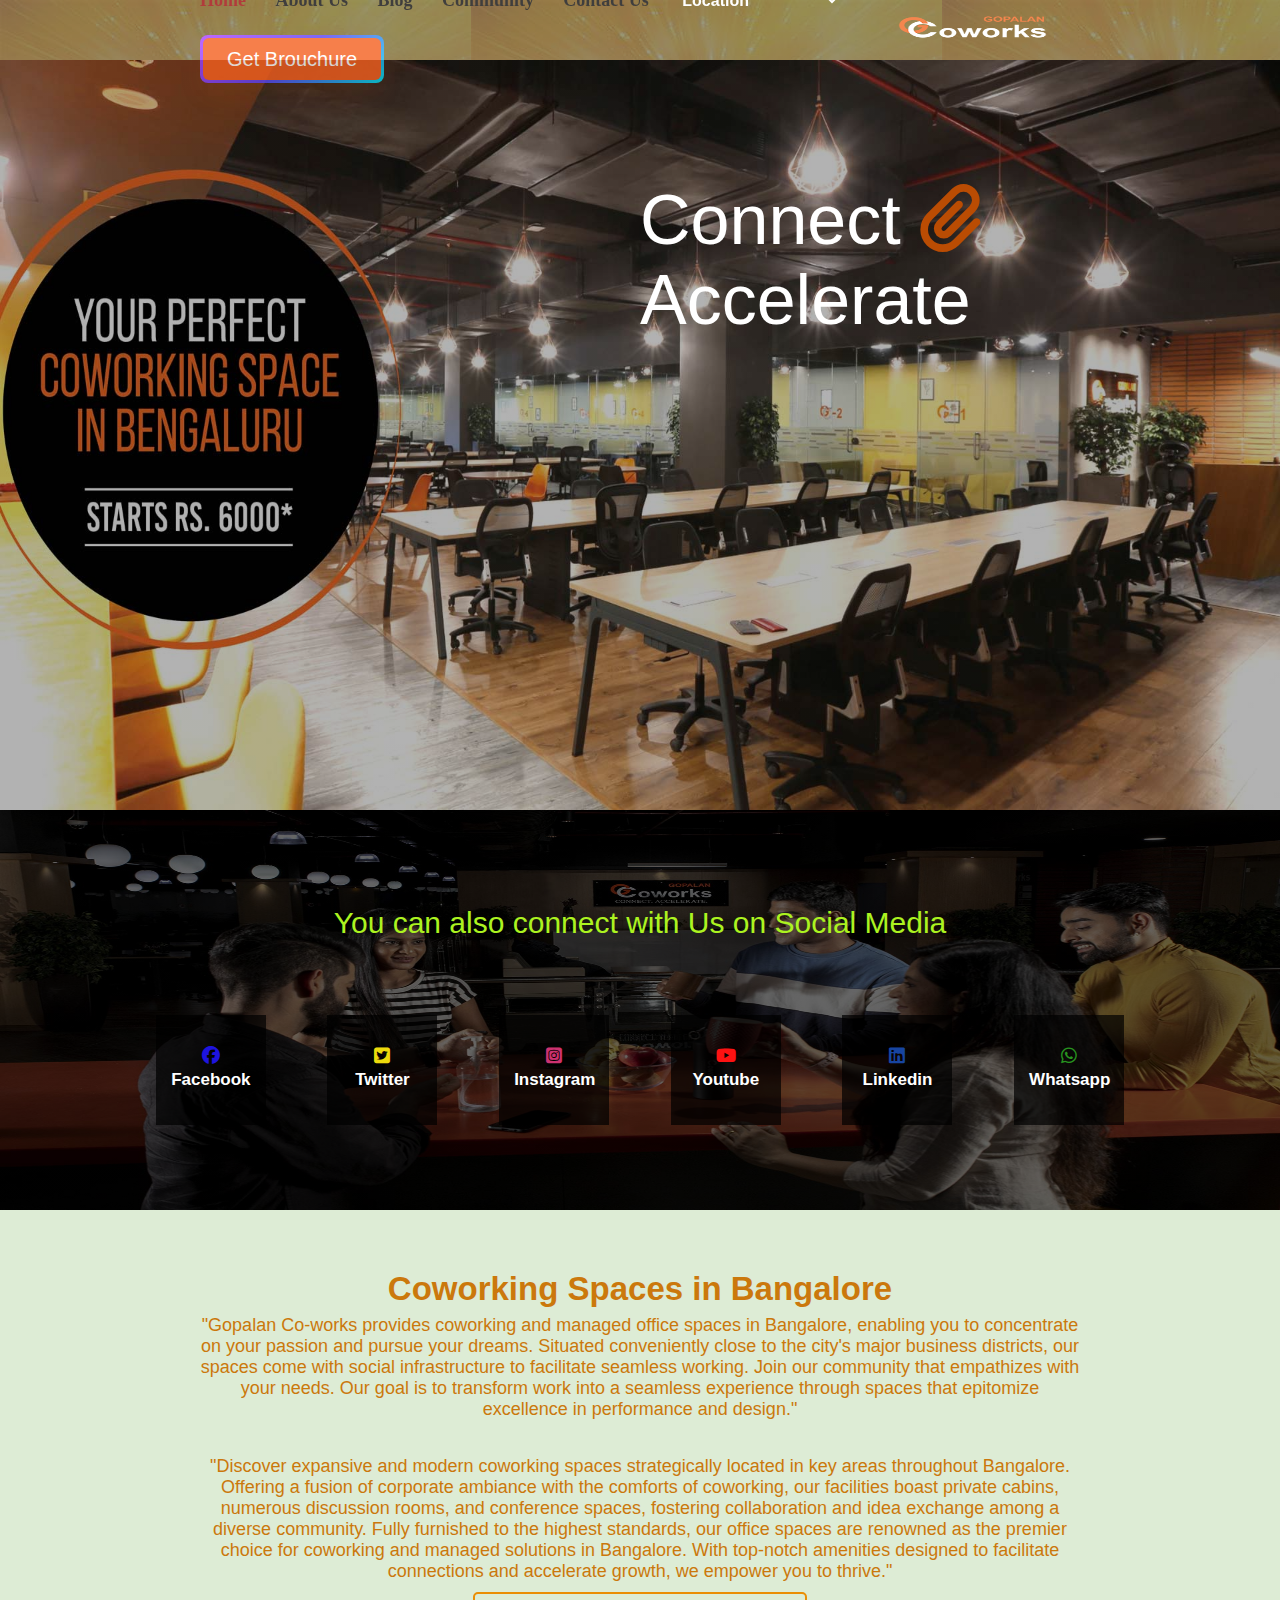
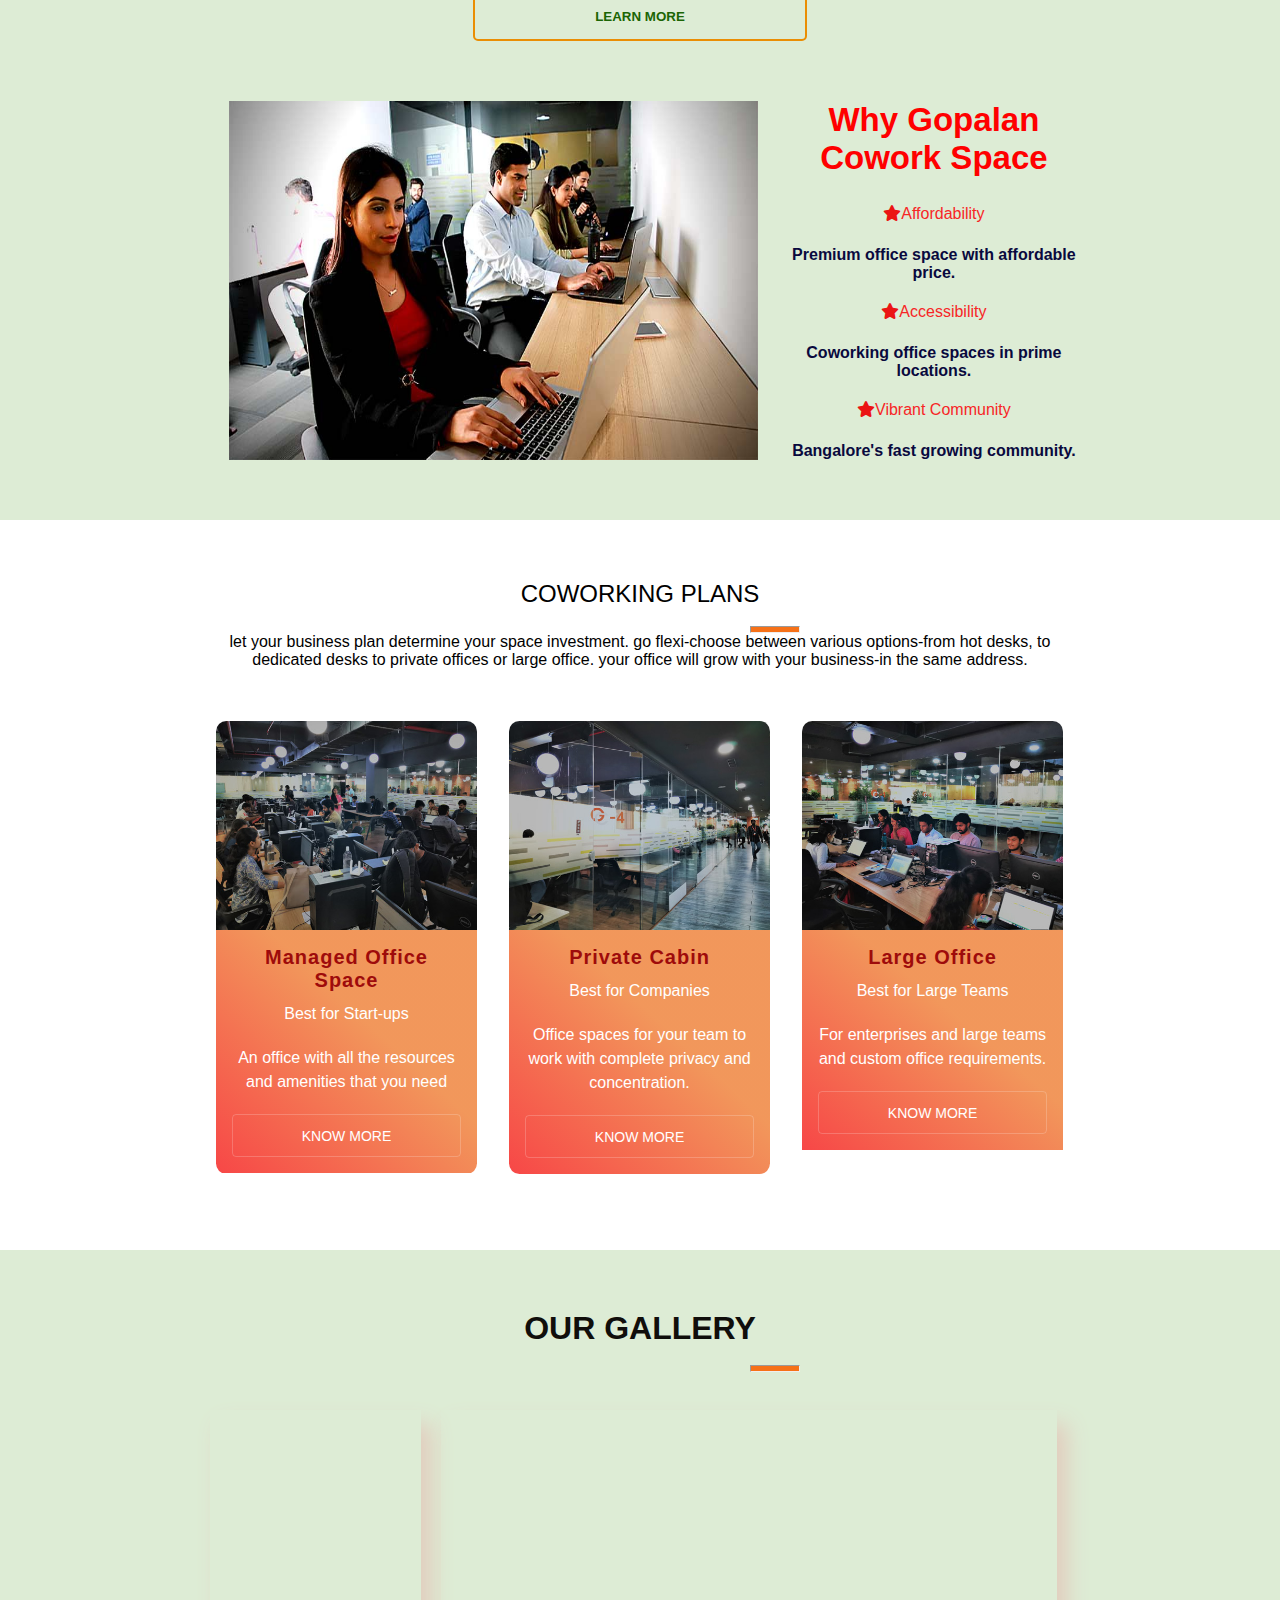
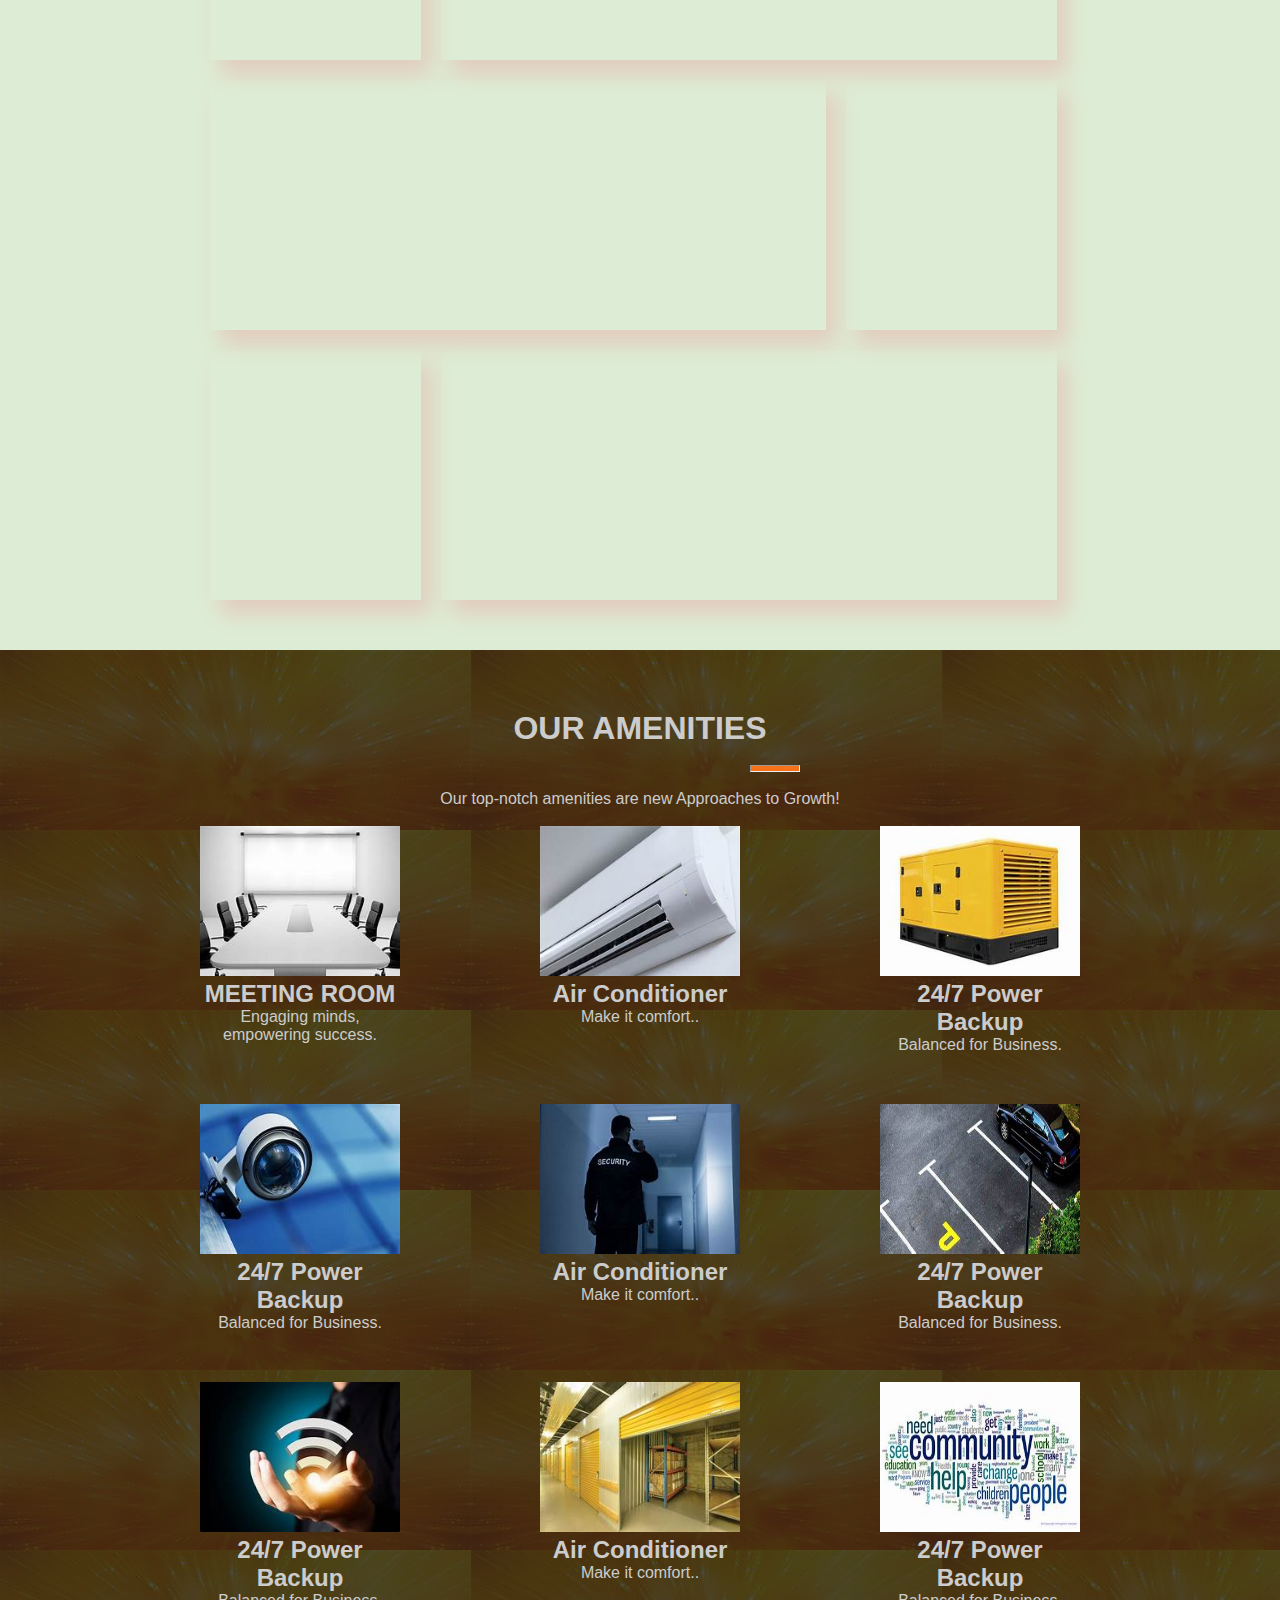
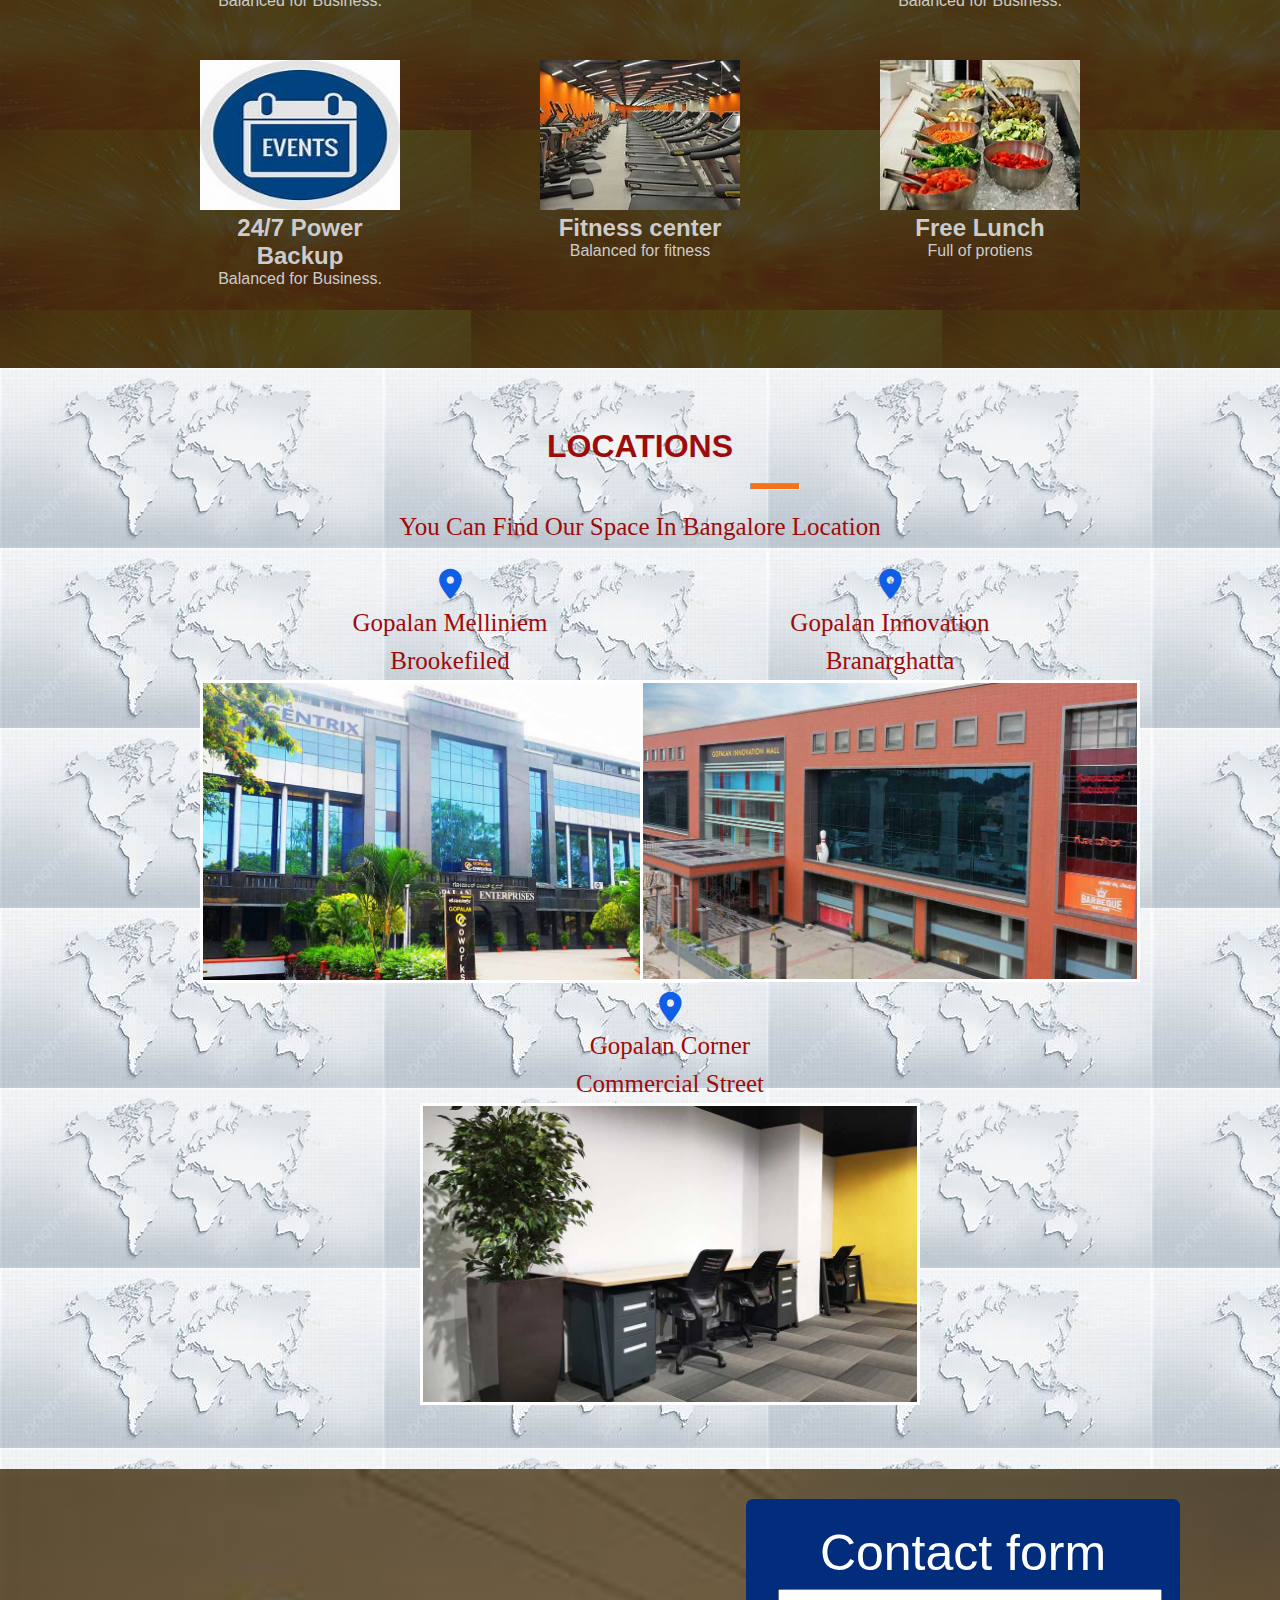
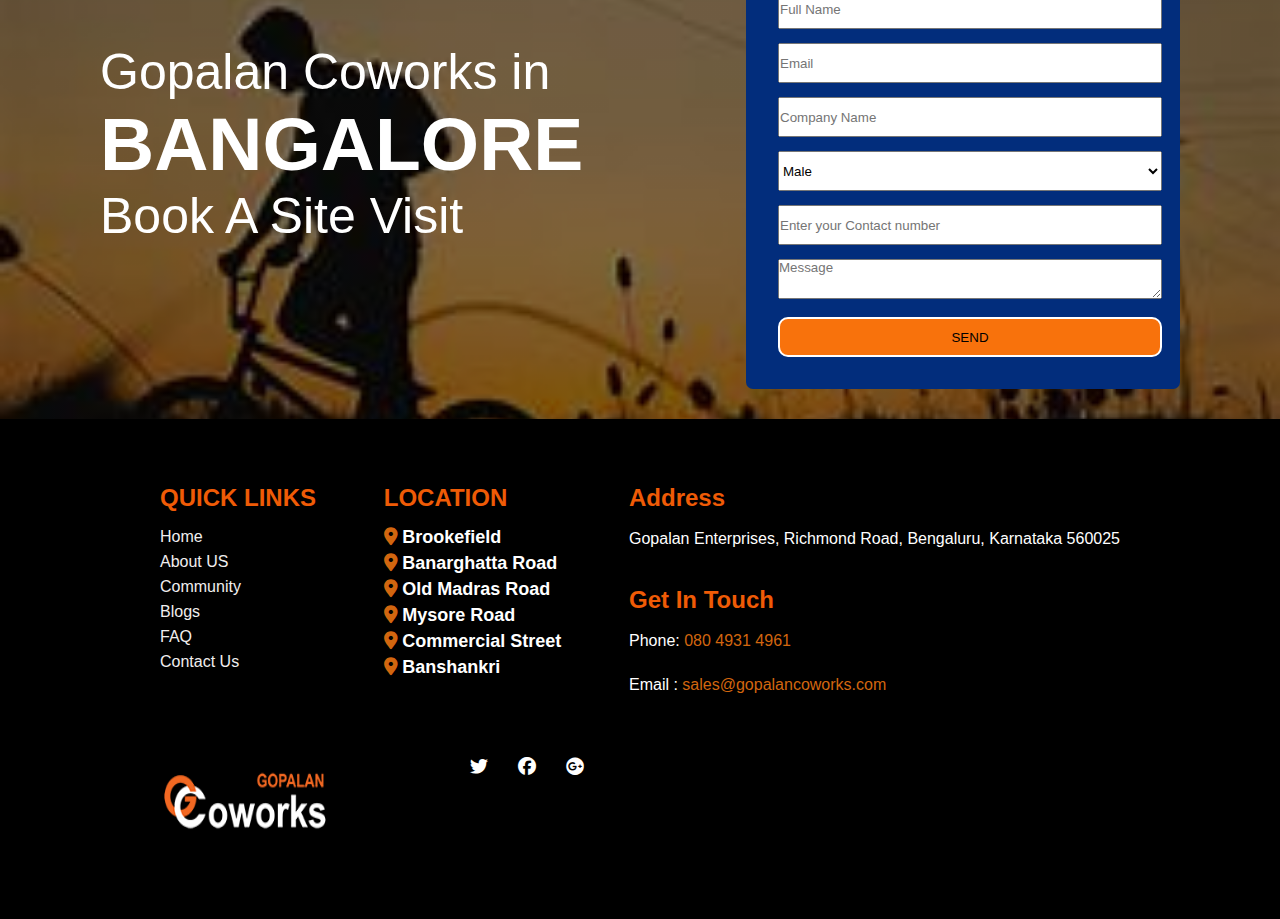
==== commit f33b4fa5: "Third Commit" ====
--- a/index.html
+++ b/index.html
@@ -113,7 +113,7 @@
     
     <div class="about2">
        <div class="aboutimg">
-          <img src="/asset/img/aboutimg.jpg" alt="">
+          <img src="./asset/img/aboutimg.jpg" alt="">
        </div>
        <div class="abouttext">
        
@@ -160,7 +160,7 @@
   <ul class="cards">
     <li class="cards_item">
       <div class="card">
-        <div class="card_image"><img src="/asset/img/pic1.jpg"></div>
+        <div class="card_image"><img src="./asset/img/pic1.jpg"></div>
         <div class="card_content">
           <h2 class="card_title">Managed Office Space</h2>
           <h3>Best for Start-ups</h3>
@@ -171,7 +171,7 @@
     </li>
     <li class="cards_item">
       <div class="card">
-        <div class="card_image"><img src="/asset/img/pic2.jpg"></div>
+        <div class="card_image"><img src="./asset/img/pic2.jpg"></div>
         <div class="card_content">
           <h2 class="card_title">Private Cabin</h2>
           <h3>Best for Companies</h3>
@@ -182,7 +182,7 @@
     </li>
     <li class="cards_item">
       <div class="card">
-        <div class="card_image"><img src="/asset/img/pic3.jpg"></div>
+        <div class="card_image"><img src="./asset/img/pic3.jpg"></div>
         <div class="card_content">
           <h2 class="card_title">Large Office</h2>
           <h3>Best for Large Teams</h3>
--- a/asset/css/style.css
+++ b/asset/css/style.css
@@ -414,39 +414,39 @@
   }
   
   .img-1{
-    background: url('/asset/img/G1.jpg') no-repeat center center;
+    background: url('./asset/img/G1.jpg') no-repeat center center;
     background-size: cover;
     width: 100%;
     
   }
   
   .img-2{
-    background: url('/asset/img/G2.jpg') no-repeat center center;
+    background: url('./asset/img/G2.jpg') no-repeat center center;
     background-size: cover;
     width: 100%;
   }
   
   .img-3{
-    background: url('/asset/img/G3.jpg') no-repeat center center;
+    background: url('./asset/img/G3.jpg') no-repeat center center;
     background-size: cover;
     width: 100%;
     
   }
   
   .img-4 {
-    background: url('/asset/img/G4.jpg') no-repeat center center;
+    background: url('./asset/img/G4.jpg') no-repeat center center;
     background-size: cover;
     width: 100%;
   }
   
   .img-5 {
-    background: url('/asset/img/G5.jpg') no-repeat center center;
+    background: url('./asset/img/G5.jpg') no-repeat center center;
     background-size: cover;
     width: 100%;
   }
 
   .img-6 {
-    background: url('/asset/img/G6.jpg') no-repeat center center;
+    background: url('./asset/img/G6.jpg') no-repeat center center;
     background-size: cover;
     width: 100%;
   }
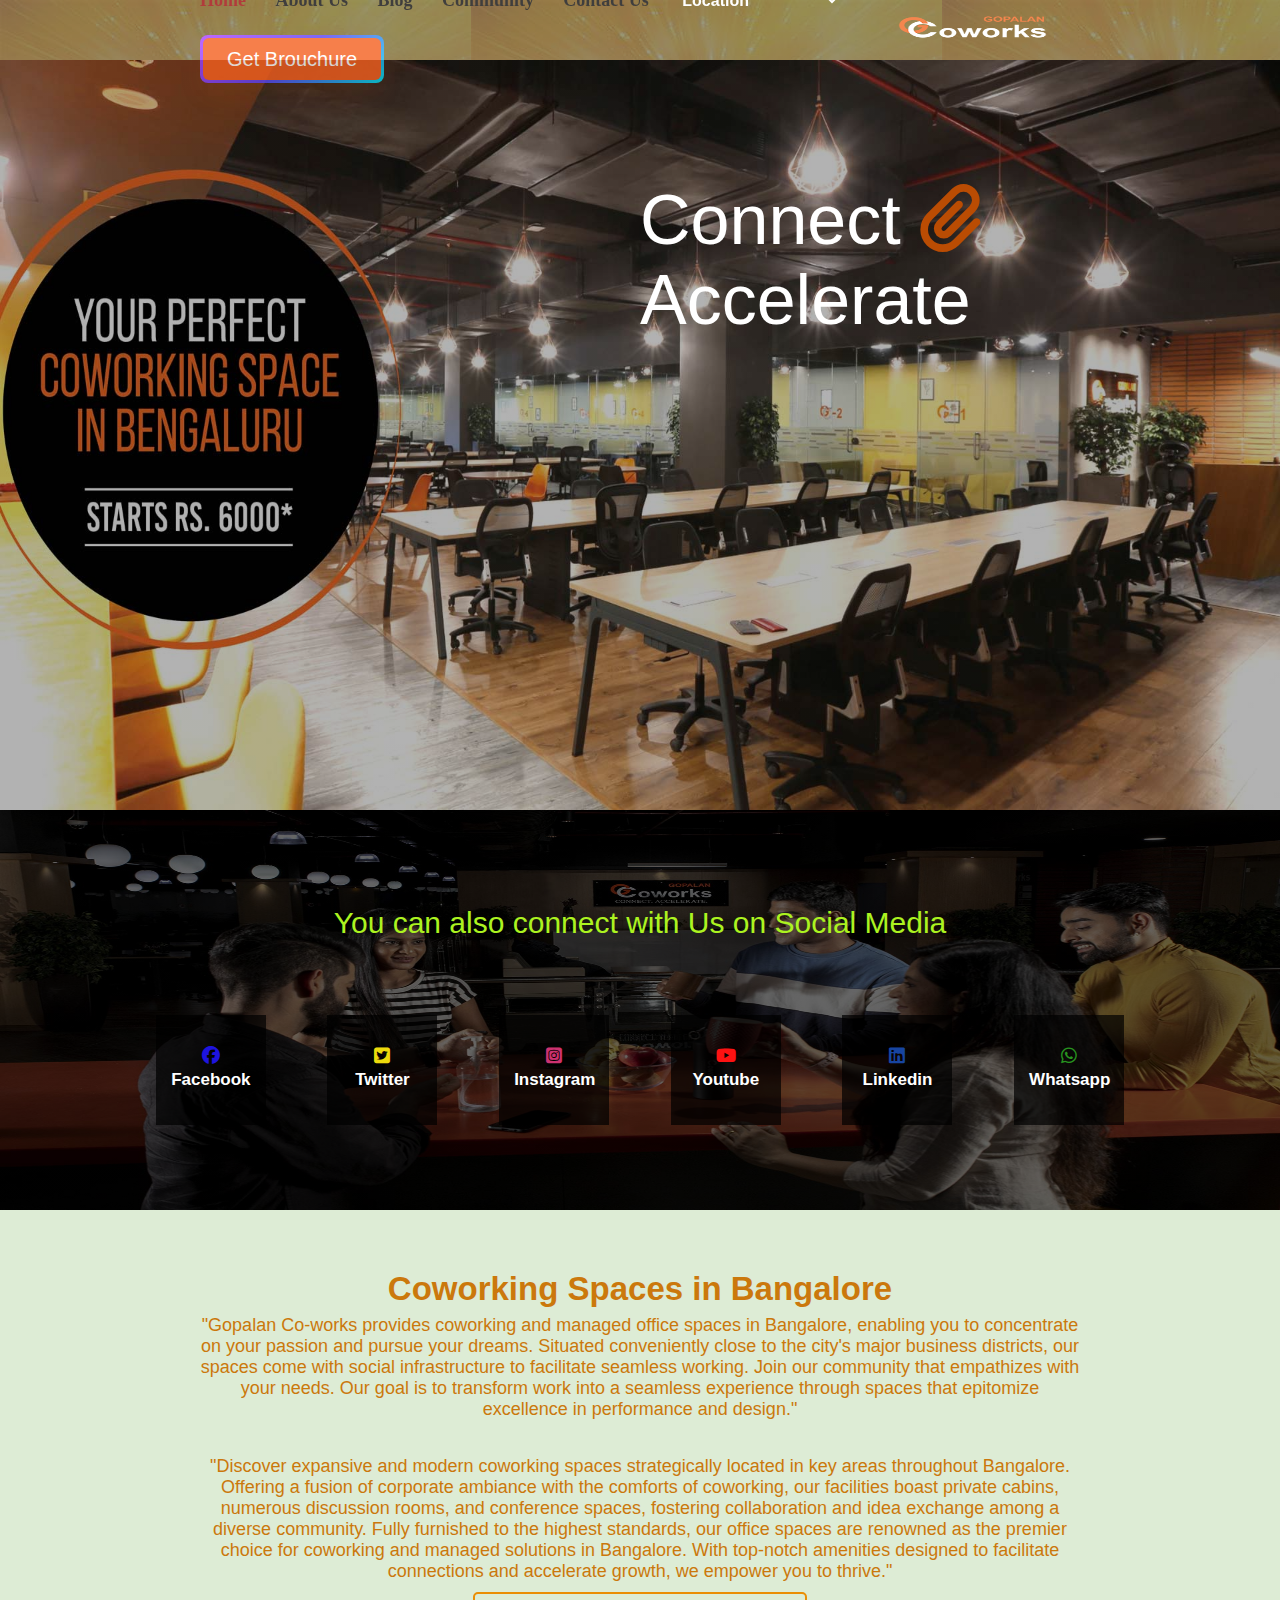
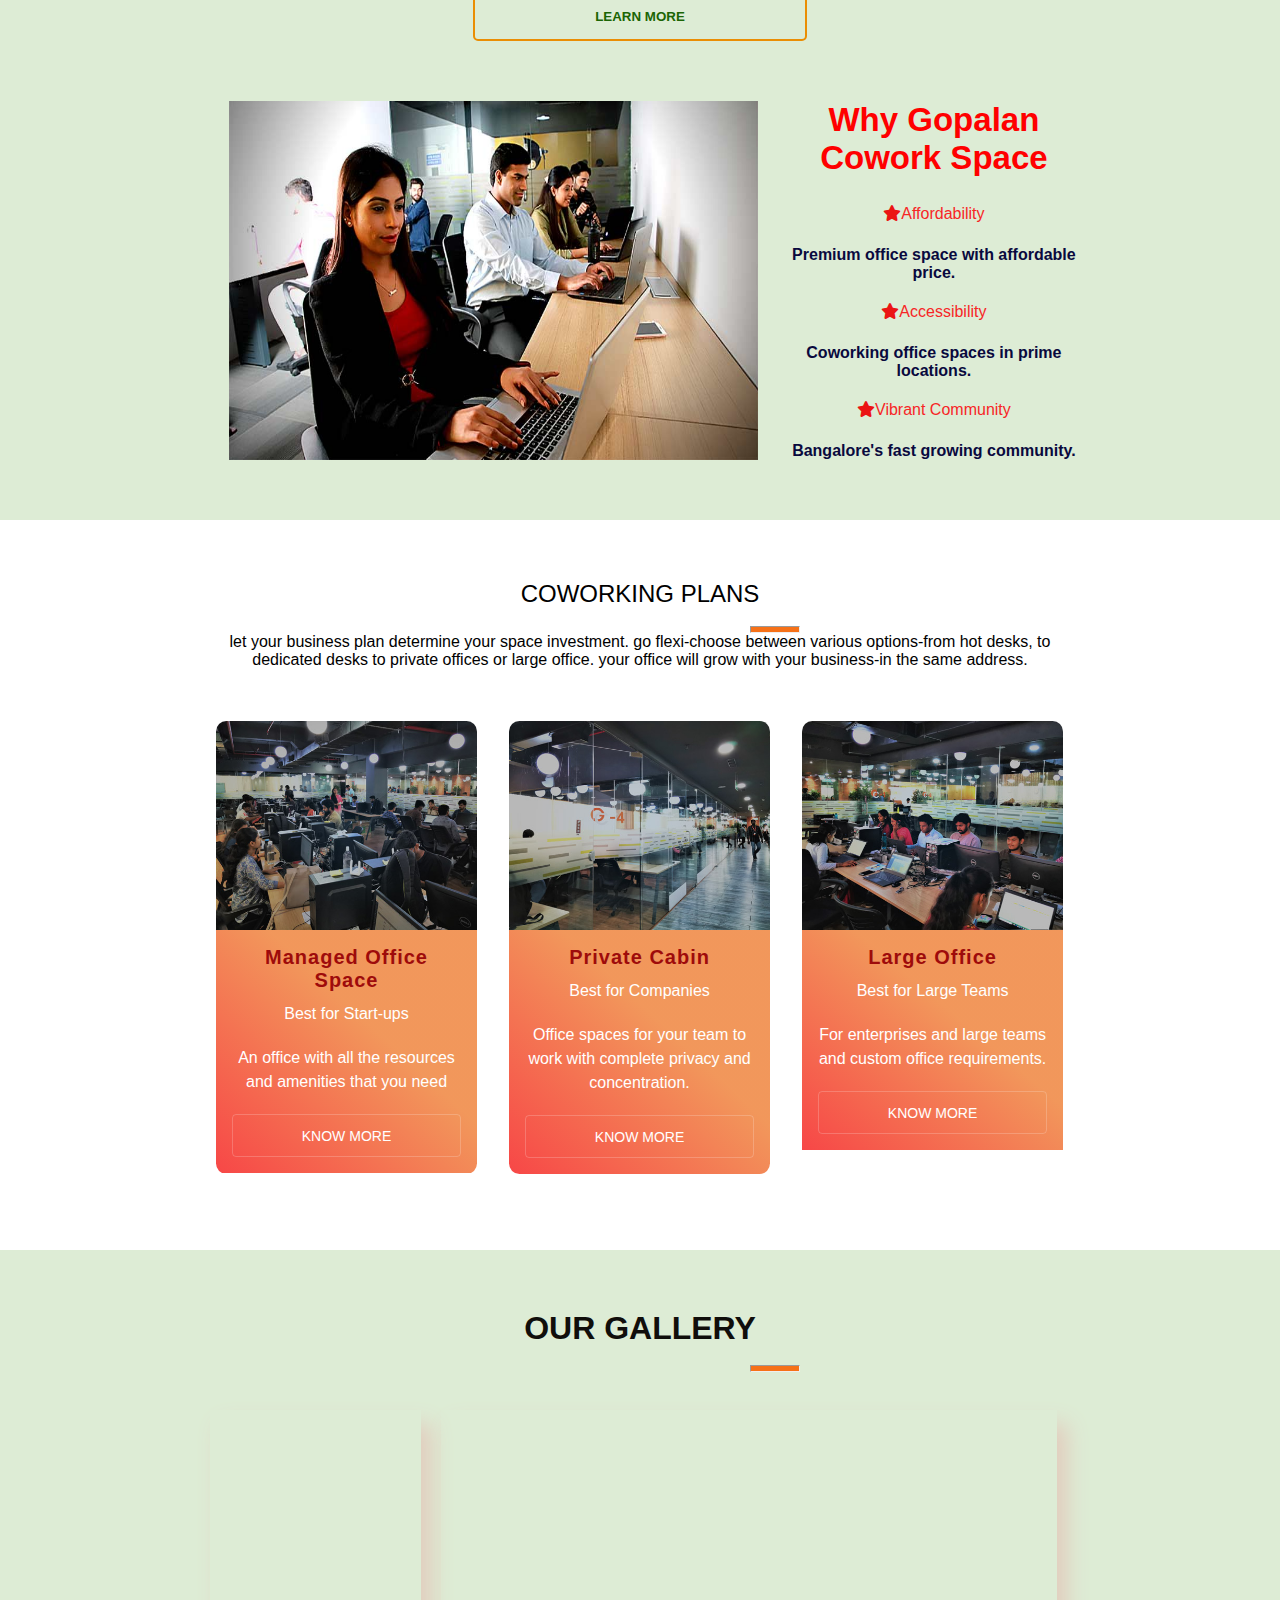
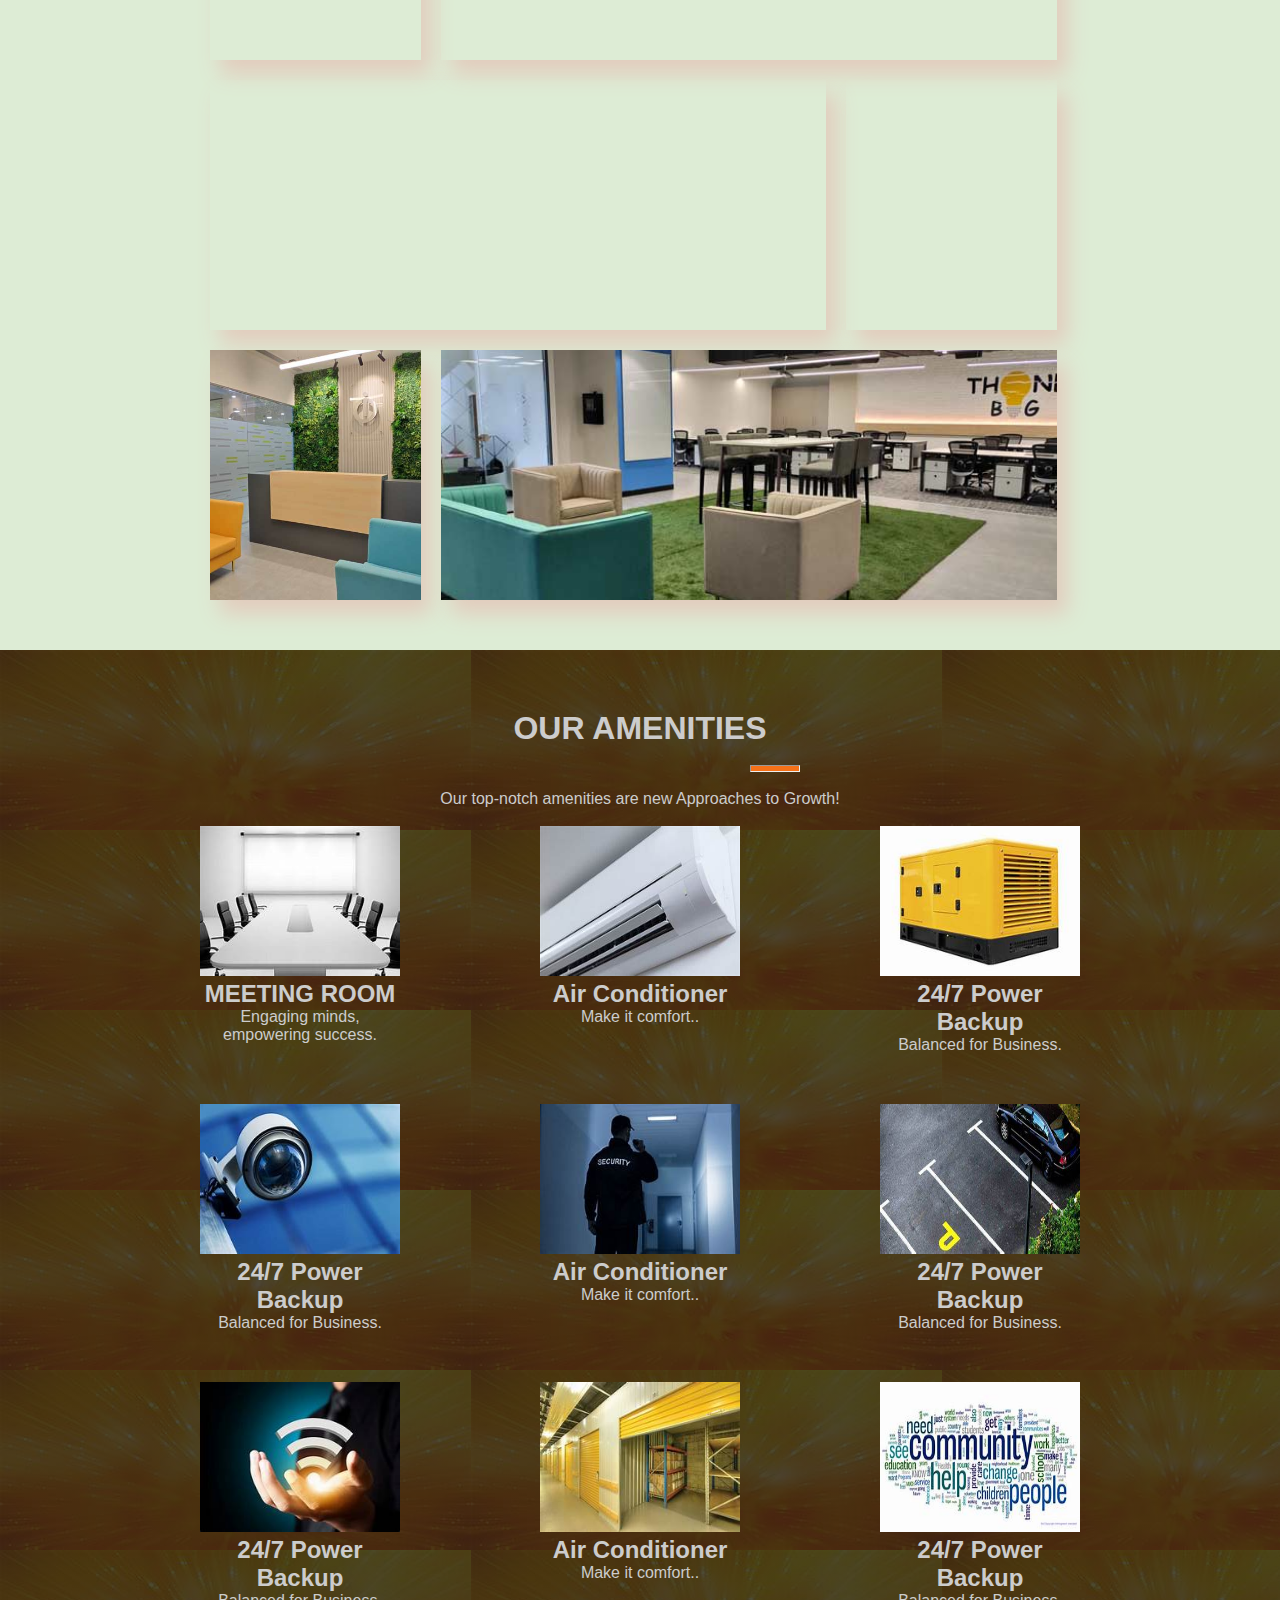
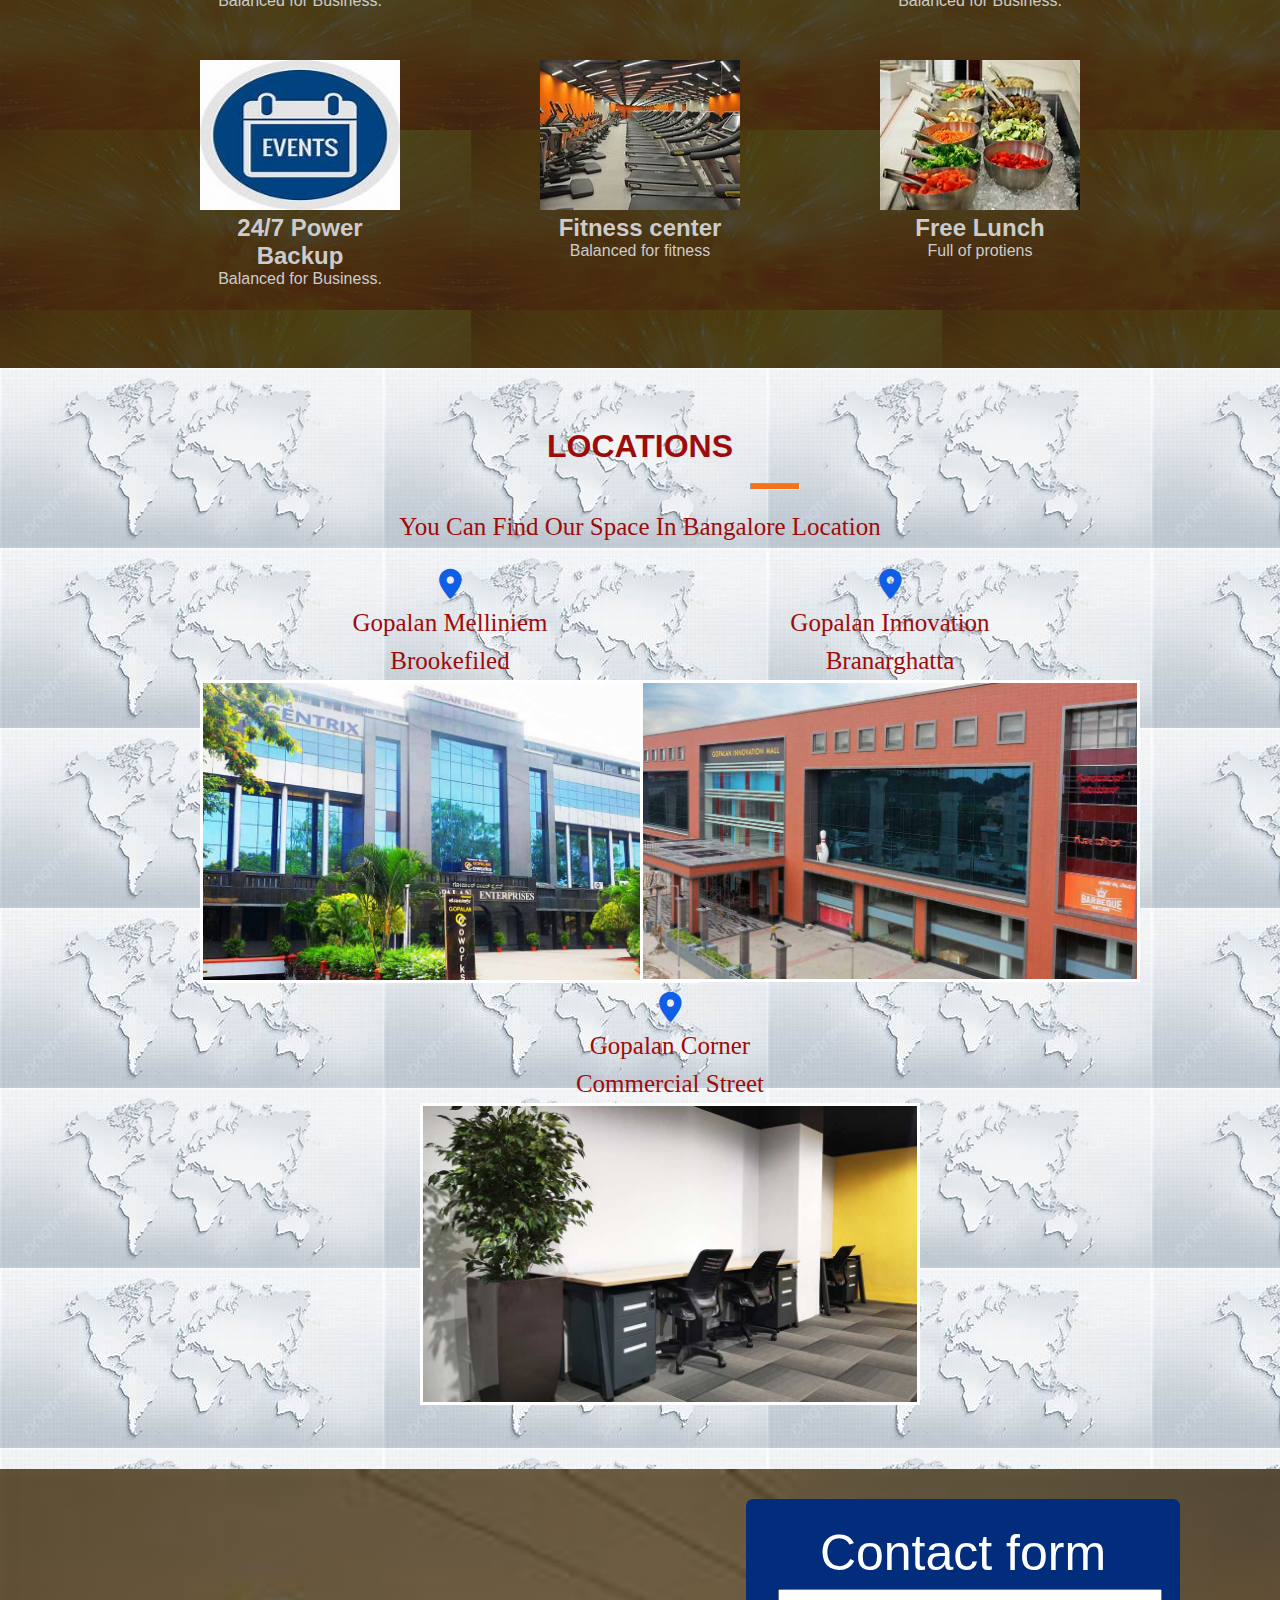
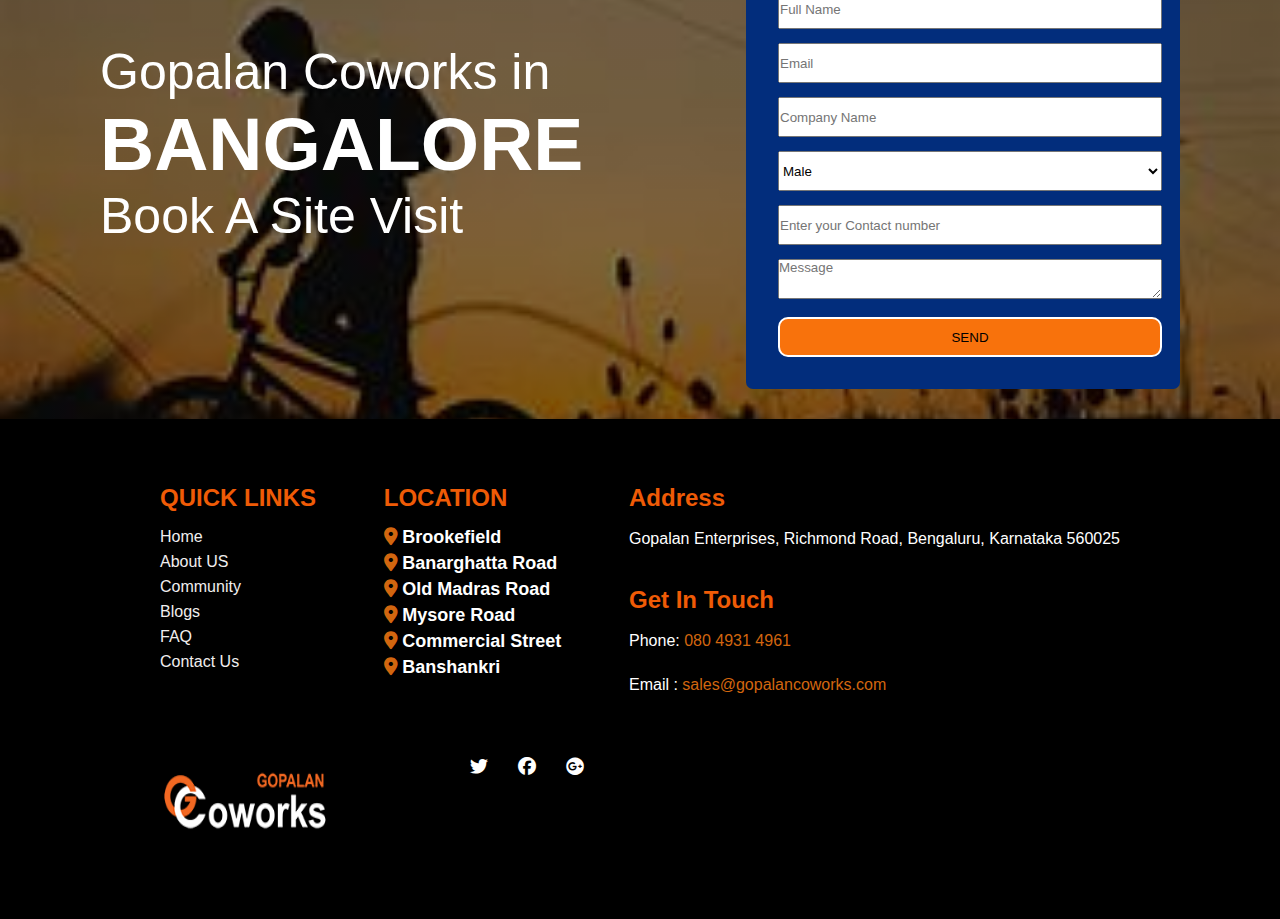
==== commit 9796231c: "Fourth Commit" ====
--- a/index.html
+++ b/index.html
@@ -224,7 +224,7 @@
   
 </section>
    
-   <!-- ========PHOTO GALLERY START======================= -->
+   <!-- ========PHOTO GALLERY END======================= -->
 
 
 
@@ -243,62 +243,62 @@
 
     <div class="amenties-card-container">
       <div class="amenties-card">
-          <img src="/asset/img/am1.jpeg" alt="Card 1">
+          <img src="./asset/img/am1.jpeg" alt="Card 1">
           <h2>MEETING ROOM</h2>
           <p>Engaging minds, empowering success.</p>
       </div>
       <div class="amenties-card">
-          <img src="/asset/img/am2.jpeg" alt="Card 1">
+          <img src="./asset/img/am2.jpeg" alt="Card 1">
           <h2>Air Conditioner</h2>
           <p> Make it comfort..</p>
       </div>
       <div class="amenties-card">
-          <img src="/asset/img/am3.jpeg" alt="Card 1">
+          <img src="./asset/img/am3.jpeg" alt="Card 1">
           <h2>24/7 Power Backup</h2>
           <p> Balanced for Business.</p>
       </div>
       <div class="amenties-card">
-        <img src="/asset/img/am4.jpeg" alt="Card 1">
+        <img src="./asset/img/am4.jpeg" alt="Card 1">
         <h2>24/7 Power Backup</h2>
         <p> Balanced for Business.</p>
     </div>
     <div class="amenties-card">
-      <img src="/asset/img/am5.jpeg" alt="Card 1">
+      <img src="./asset/img/am5.jpeg" alt="Card 1">
       <h2>Air Conditioner</h2>
       <p> Make it comfort..</p>
   </div>
   <div class="amenties-card">
-      <img src="/asset/img/am6.jpeg" alt="Card 1">
+      <img src="./asset/img/am6.jpeg" alt="Card 1">
       <h2>24/7 Power Backup</h2>
       <p> Balanced for Business.</p>
   </div>
   <div class="amenties-card">
-    <img src="/asset/img/am7.jpeg" alt="Card 1">
+    <img src="./asset/img/am7.jpeg" alt="Card 1">
     <h2>24/7 Power Backup</h2>
     <p> Balanced for Business.</p>
   </div>
   <div class="amenties-card">
-    <img src="/asset/img/am8.jpeg" alt="Card 1">
+    <img src="./asset/img/am8.jpeg" alt="Card 1">
     <h2>Air Conditioner</h2>
     <p> Make it comfort..</p>
 </div>
 <div class="amenties-card">
-    <img src="/asset/img/am9.jpeg" alt="Card 1">
+    <img src="./asset/img/am9.jpeg" alt="Card 1">
     <h2>24/7 Power Backup</h2>
     <p> Balanced for Business.</p>
 </div>
 <div class="amenties-card">
-  <img src="/asset/img/am10.jpeg" alt="Card 1">
+  <img src="./asset/img/am10.jpeg" alt="Card 1">
   <h2>24/7 Power Backup</h2>
   <p> Balanced for Business.</p>
 </div>
 <div class="amenties-card">
-  <img src="/asset/img/am11.jpeg" alt="Card 1">
+  <img src="./asset/img/am11.jpeg" alt="Card 1">
   <h2>Fitness center</h2>
   <p> Balanced for fitness</p>
 </div>
 <div class="amenties-card">
-  <img src="/asset/img/am12.jpeg" alt="Card 1">
+  <img src="./asset/img/am12.jpeg" alt="Card 1">
   <h2>Free Lunch</h2>
   <p> Full of protiens</p>
 </div>
--- a/asset/css/style.css
+++ b/asset/css/style.css
@@ -440,13 +440,13 @@
   }
   
   .img-5 {
-    background: url('./asset/img/G5.jpg') no-repeat center center;
+    background: url("../img/G5.jpg") no-repeat center center;
     background-size: cover;
     width: 100%;
   }
 
   .img-6 {
-    background: url('./asset/img/G6.jpg') no-repeat center center;
+    background: url('../img/G6.jpg') no-repeat center center;
     background-size: cover;
     width: 100%;
   }
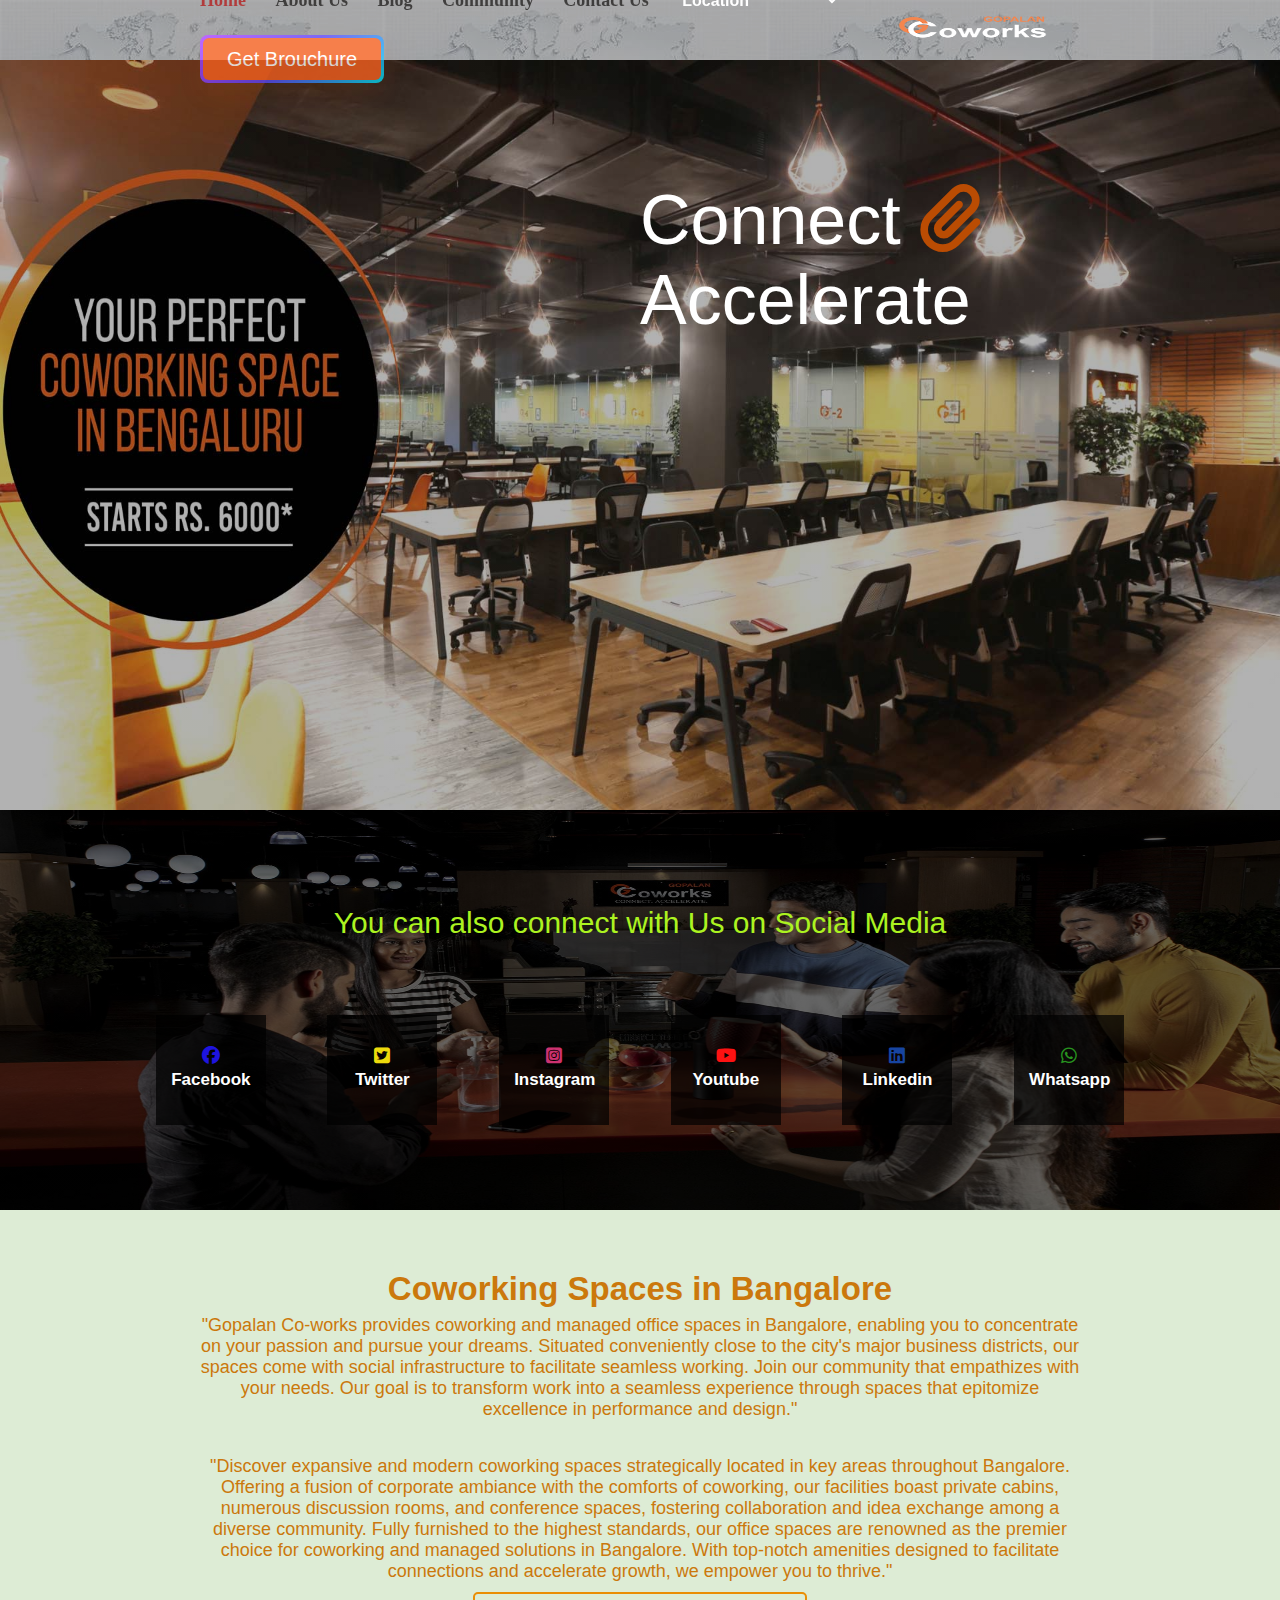
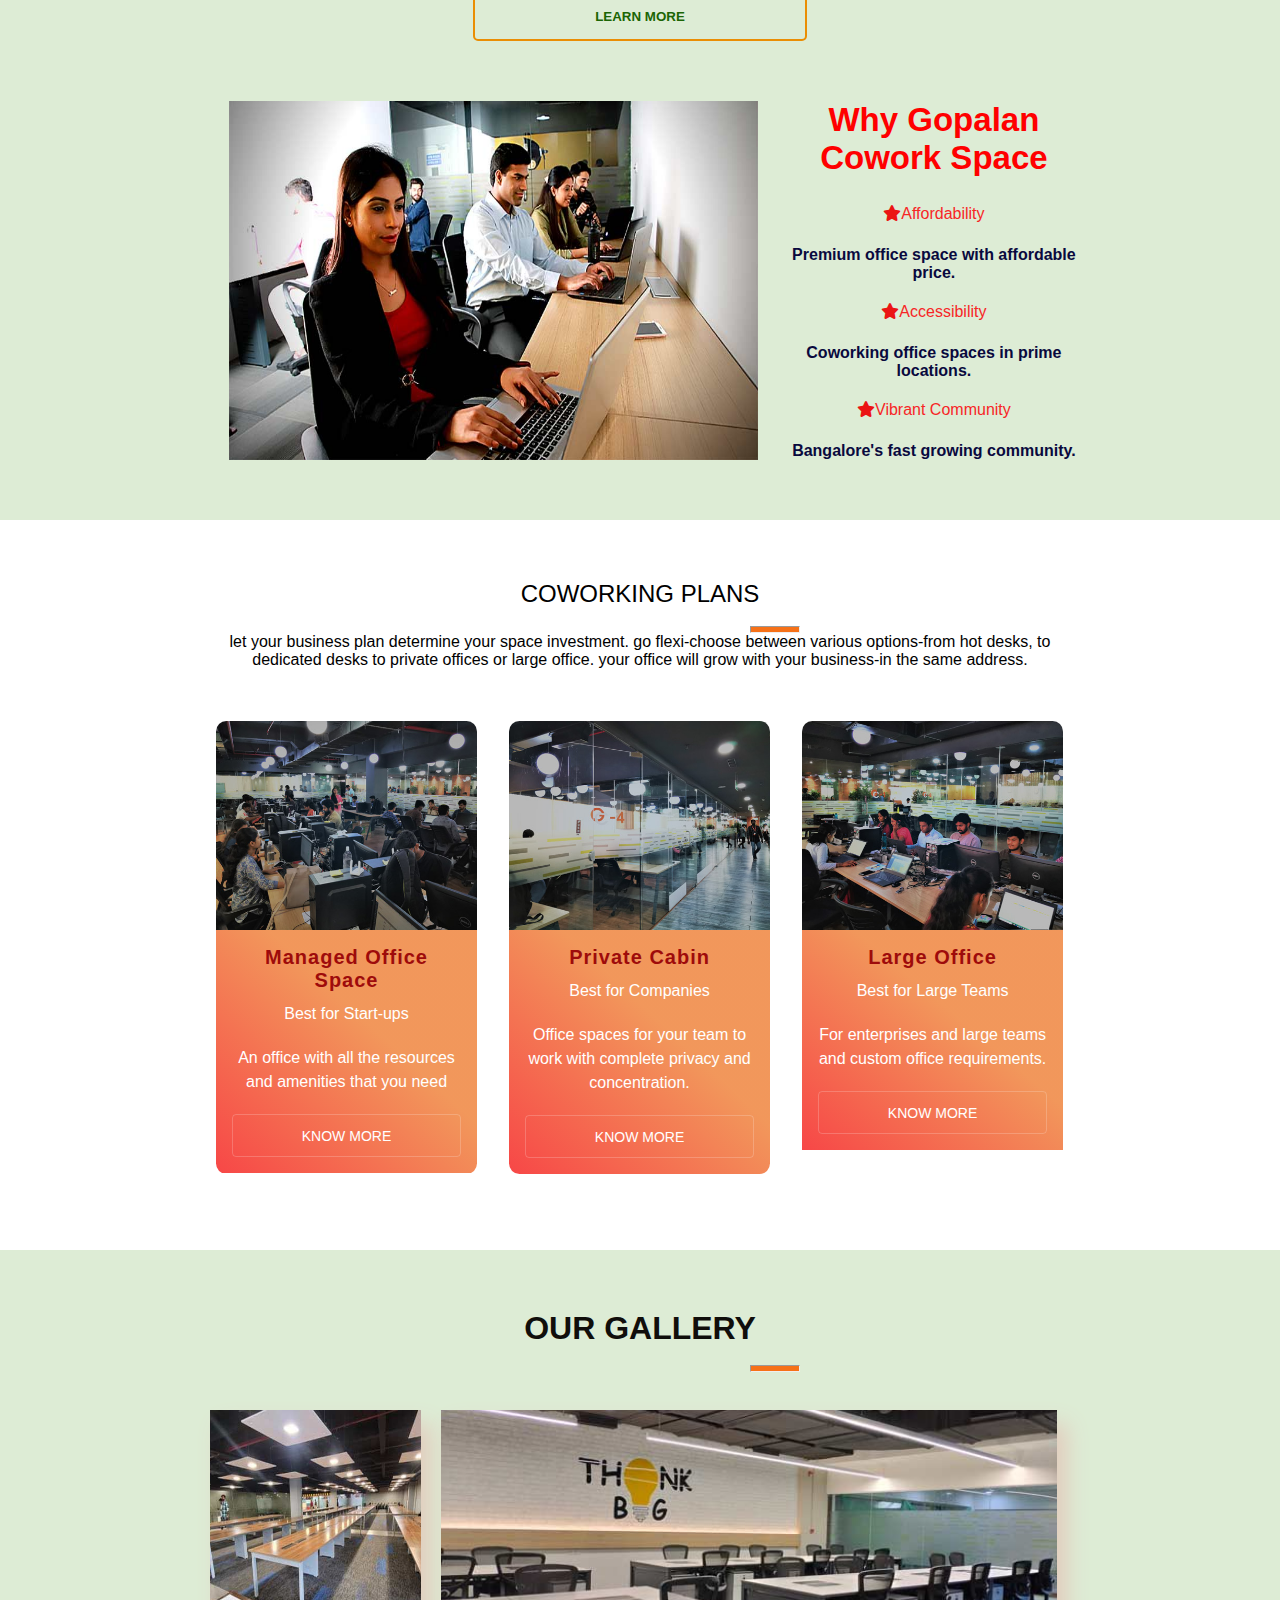
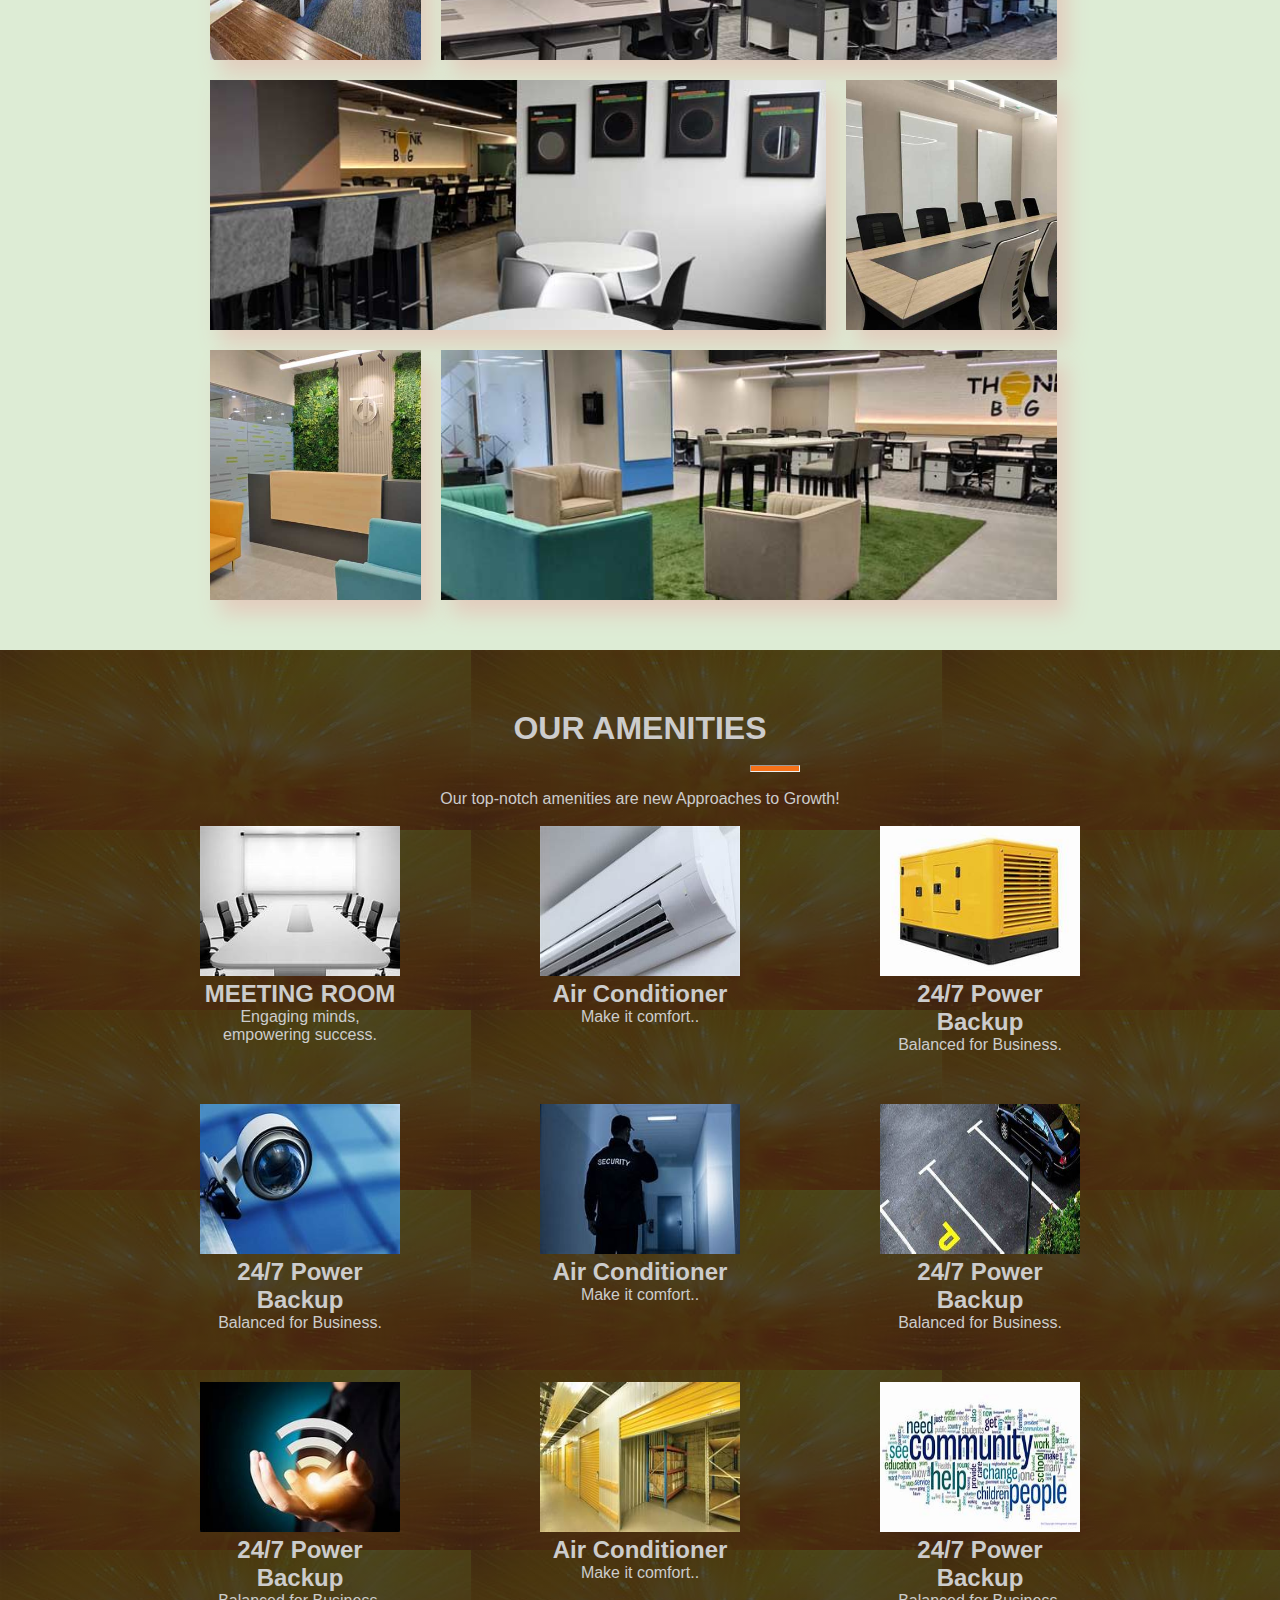
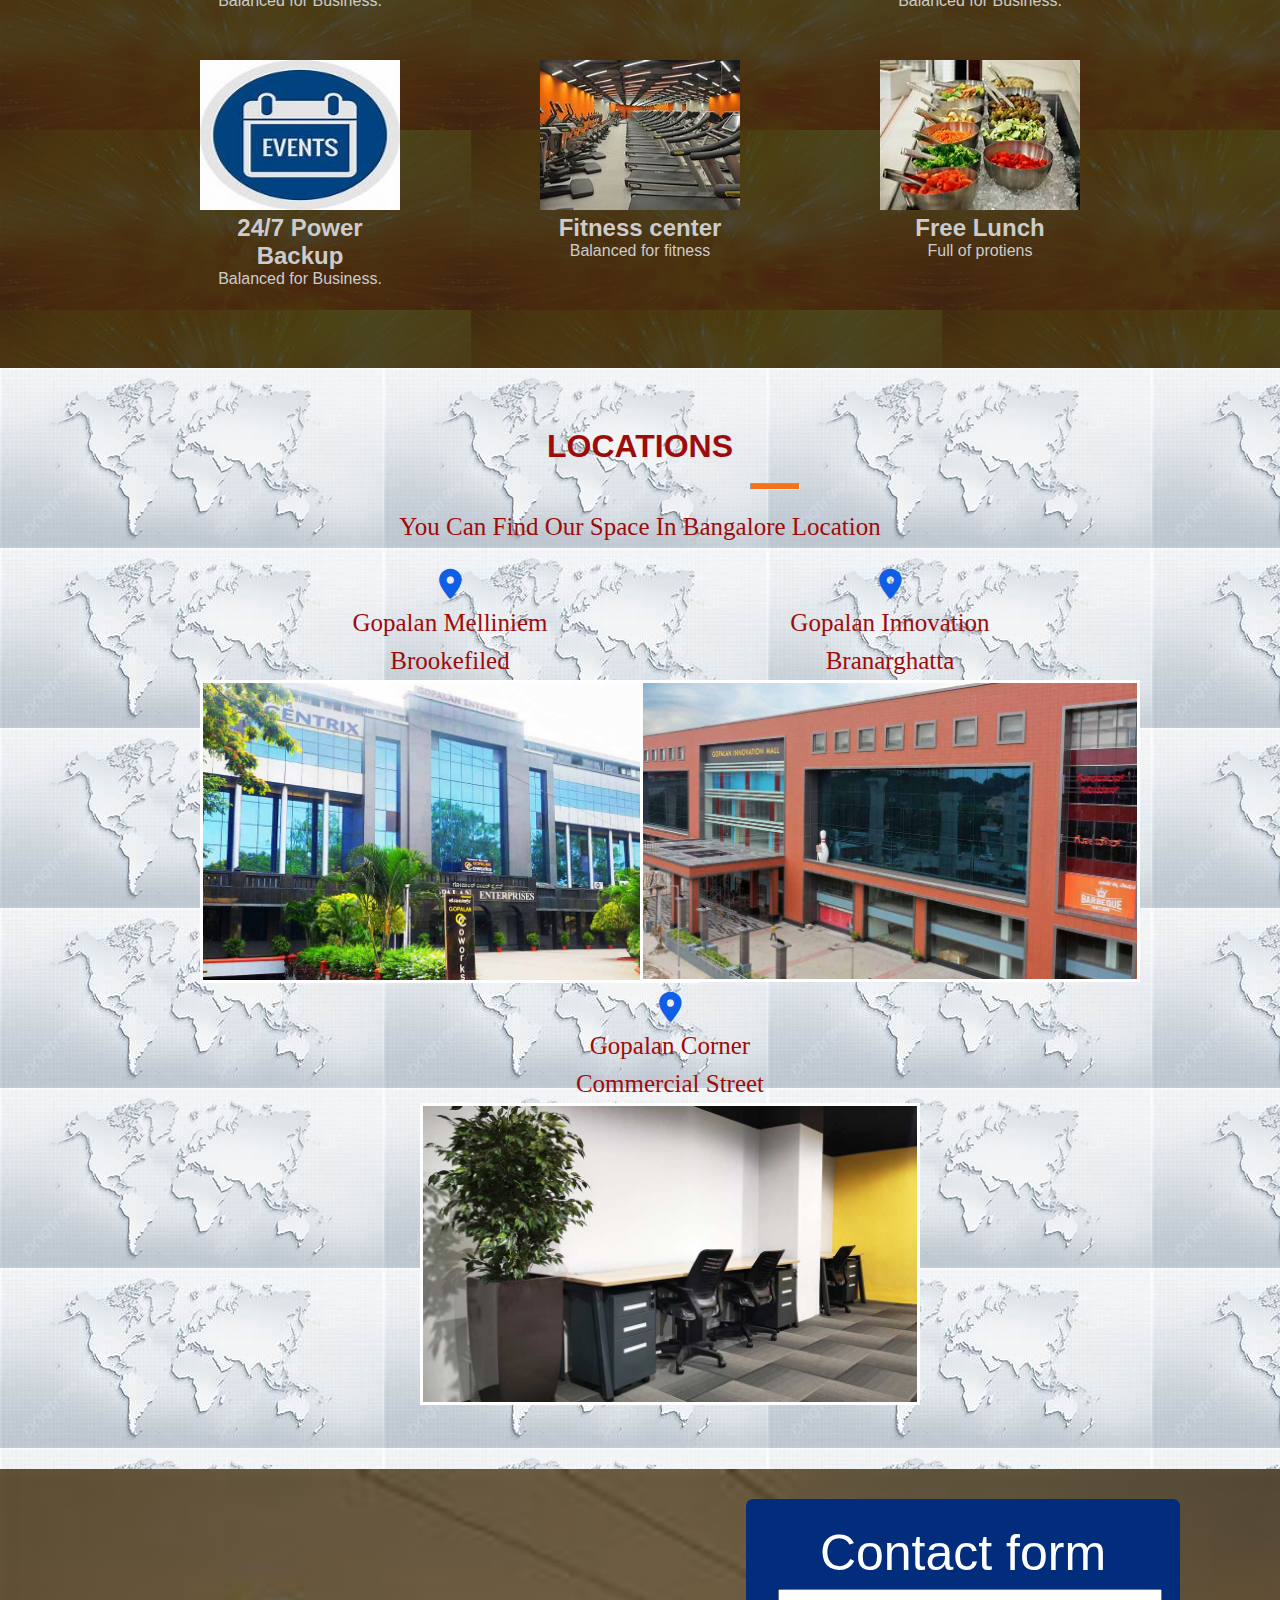
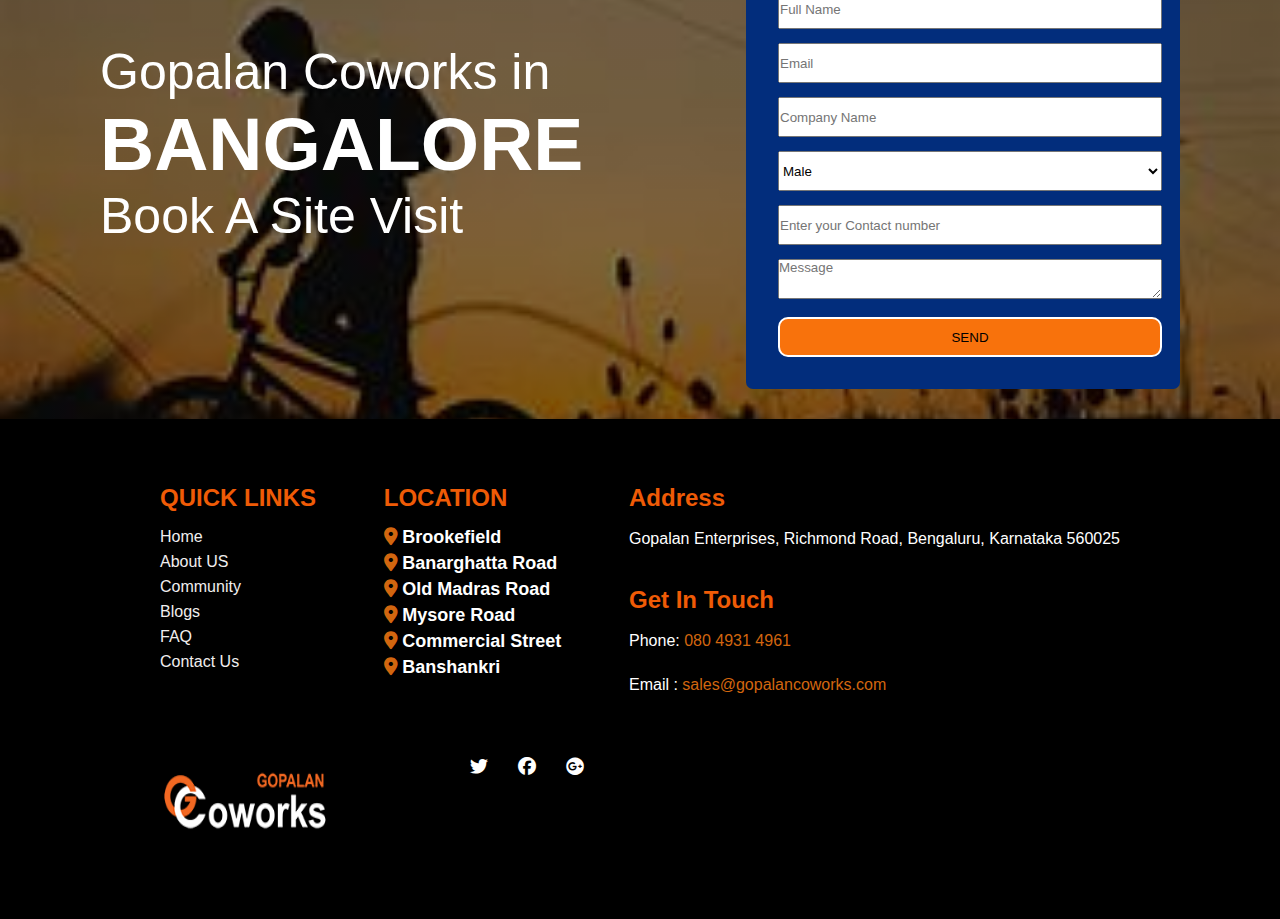
==== commit 6ba518ae: "Fourth Commit" ====
--- a/index.html
+++ b/index.html
@@ -537,6 +537,6 @@
 
   <!-- ============FOOTER SECTION END HERE  ====================== -->
 
-<script src="/asset/js/script.js"></script>
+<script src="../js/script.js"></script>
 </body>
 </html>--- a/asset/css/style.css
+++ b/asset/css/style.css
@@ -20,7 +20,7 @@
 header{
     width: 100%;
     height: 60px;
-    background-image: linear-gradient(rgba(0,0,0,0.5),rgba(0,0,0,0.5)),url(/asset/img/bg+amm.jpeg);
+    background-image: linear-gradient(rgba(0,0,0,0.4),rgba(0,0,0,0.4)),url(../img/bg_location.jpeg);
     display: flex;
     justify-content: space-between;
     color: #fff;
@@ -414,27 +414,27 @@
   }
   
   .img-1{
-    background: url('./asset/img/G1.jpg') no-repeat center center;
+    background: url('../img/G1.jpg') no-repeat center center;
     background-size: cover;
     width: 100%;
     
   }
   
   .img-2{
-    background: url('./asset/img/G2.jpg') no-repeat center center;
+    background: url('../img/G2.jpg') no-repeat center center;
     background-size: cover;
     width: 100%;
   }
   
   .img-3{
-    background: url('./asset/img/G3.jpg') no-repeat center center;
+    background: url('../img/G3.jpg') no-repeat center center;
     background-size: cover;
     width: 100%;
     
   }
   
   .img-4 {
-    background: url('./asset/img/G4.jpg') no-repeat center center;
+    background: url('../img/G4.jpg') no-repeat center center;
     background-size: cover;
     width: 100%;
   }
@@ -484,7 +484,7 @@
     background-color: #8feef5;
     text-align: center;
     color: #ccc;
-    background-image: linear-gradient(rgba(0,0,0,0.7),rgba(0,0,0,0.7)),url(/asset/img/bg+amm.jpeg);
+    background-image: linear-gradient(rgba(0,0,0,0.7),rgba(0,0,0,0.7)),url(../img/bg+amm.jpeg);
     width: 100%;
 }
 
@@ -596,7 +596,7 @@
     height:550px;
     width: 100%;
     background: linear-gradient(rgba(0,0,0,0.5),rgba(0,0,0,0.5)),
-                url(/asset/img/road_bg.jpeg);
+                url(../img/road_bg.jpeg);
     background-size: cover;
     color: white;
     display: flex;
@@ -715,5 +715,5 @@
     text-align: center;
     color: white;
     padding: 20px 200px;
-    background-image: linear-gradient(rgba(0,0,0,0.7),rgba(0,0,0,0.7)),url(/asset/img/background_page.jpg);
+    background-image: linear-gradient(rgba(0,0,0,0.7),rgba(0,0,0,0.7)),url(../img/background_page.jpg);
  }